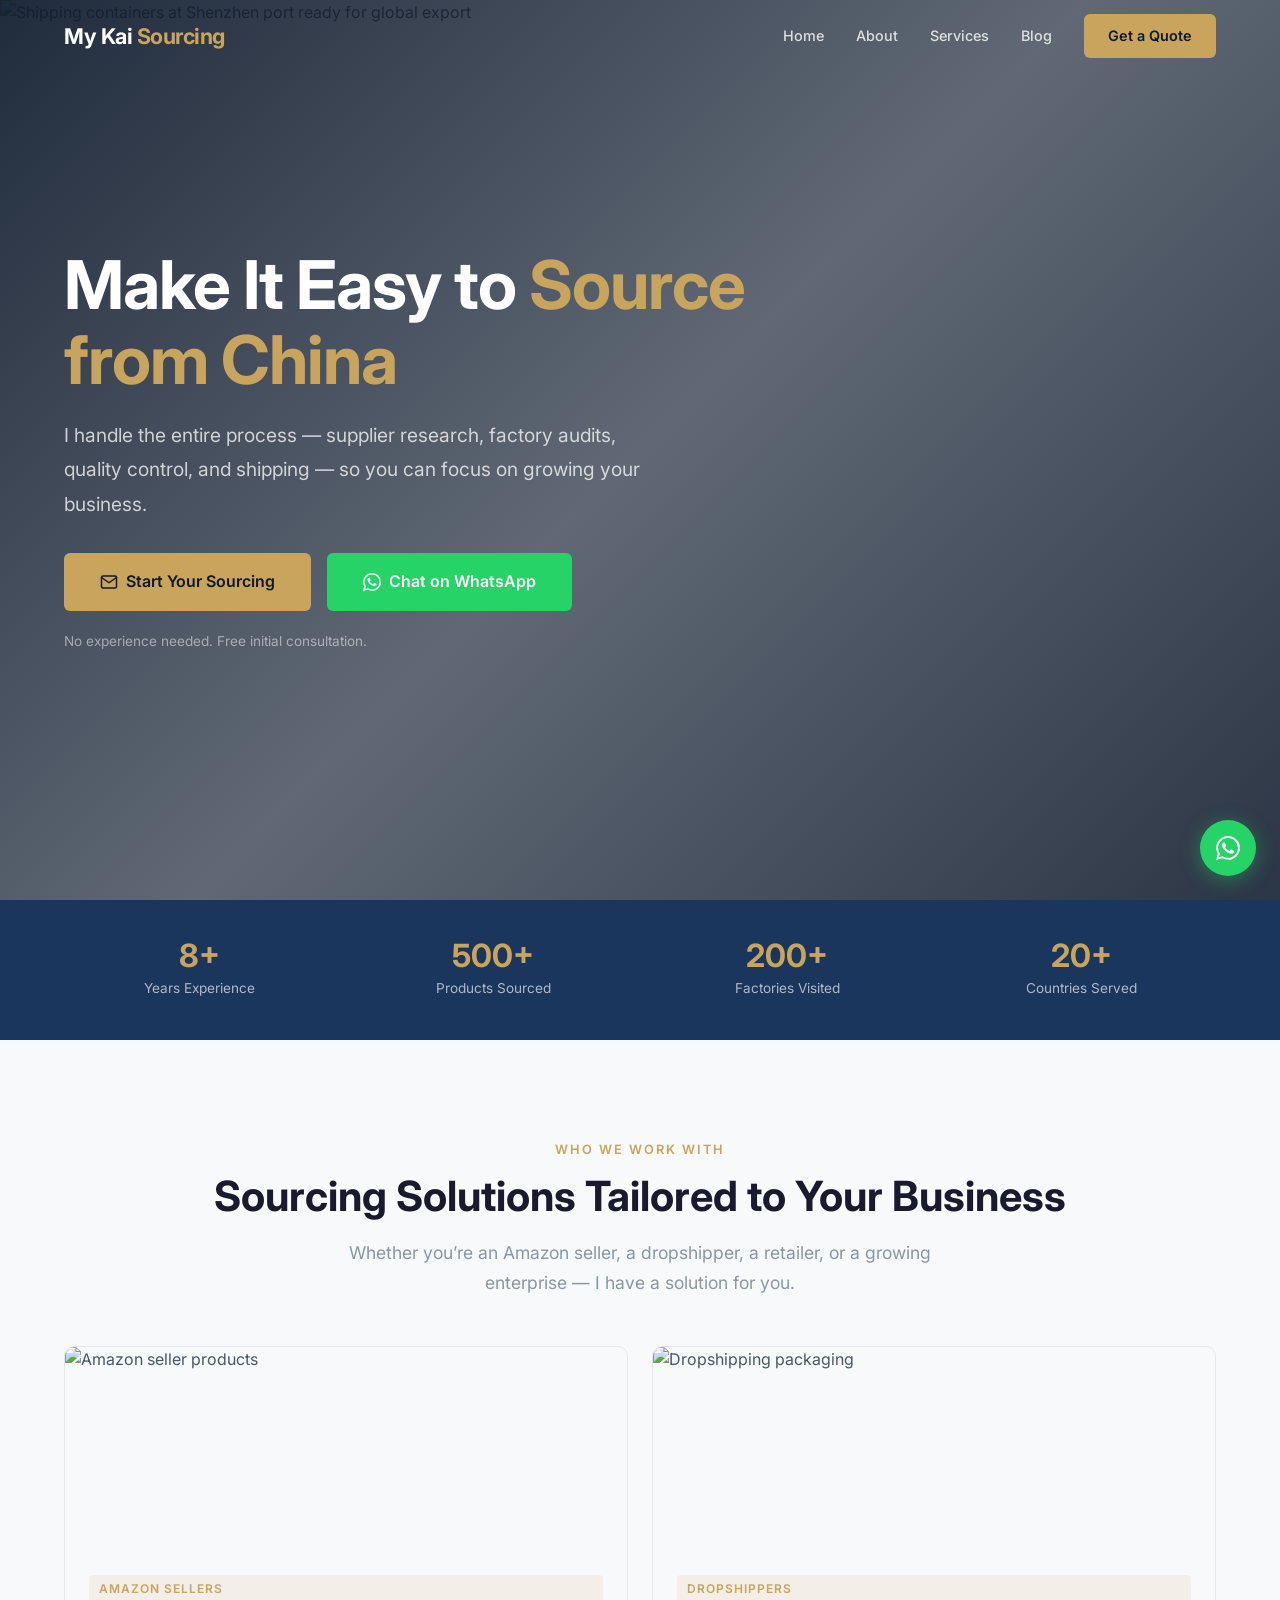
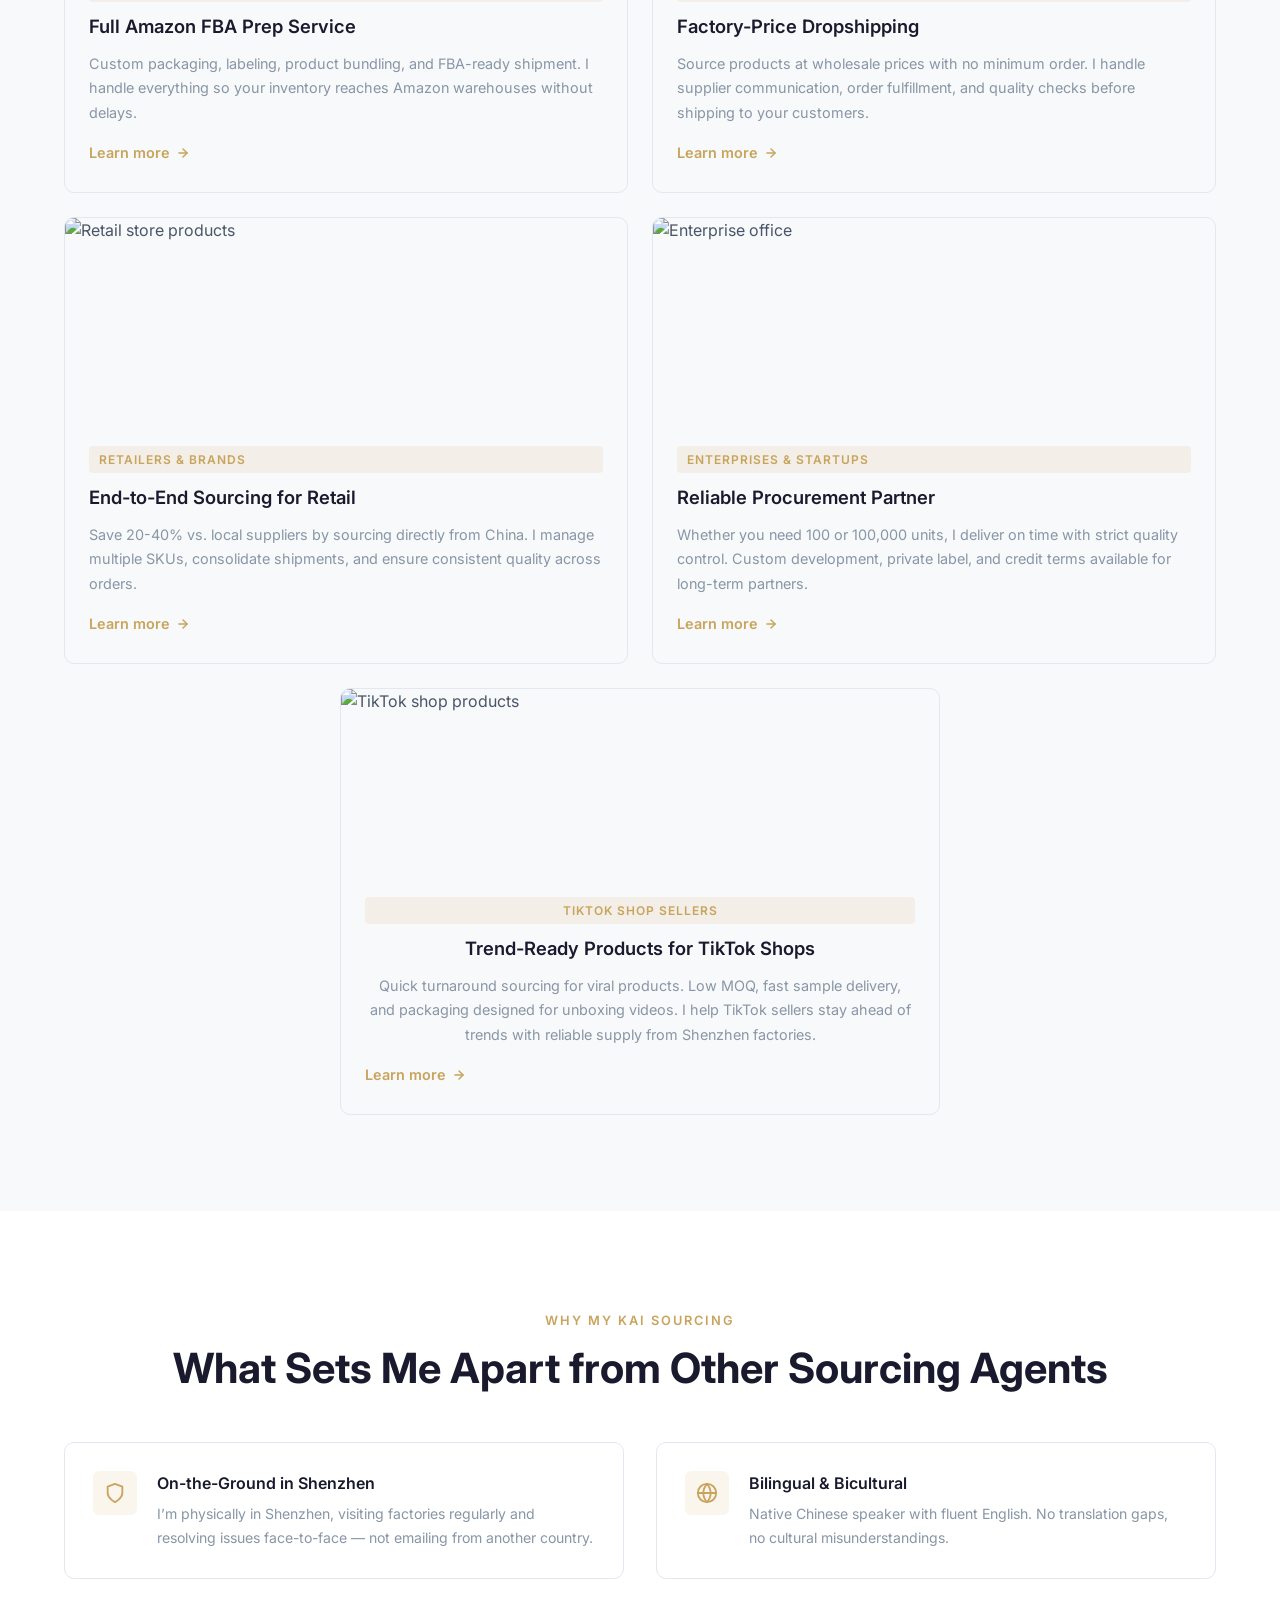
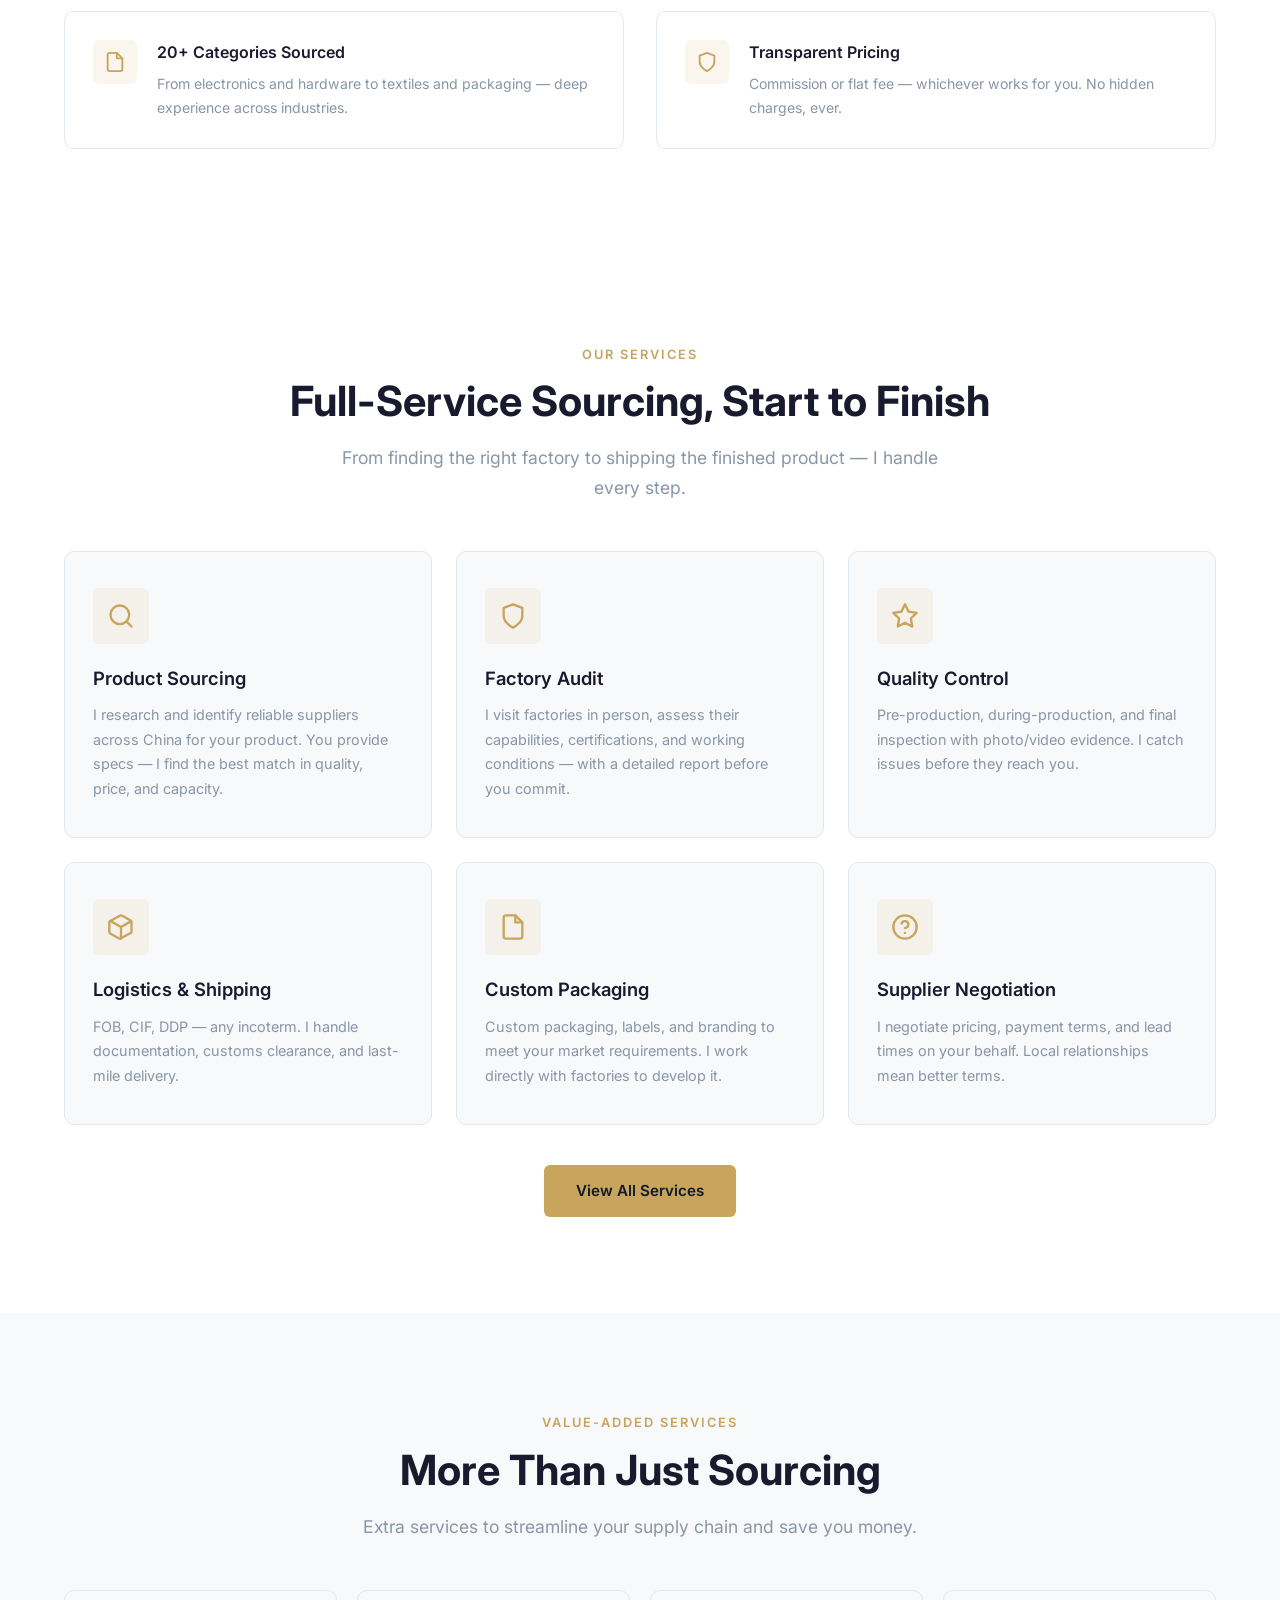
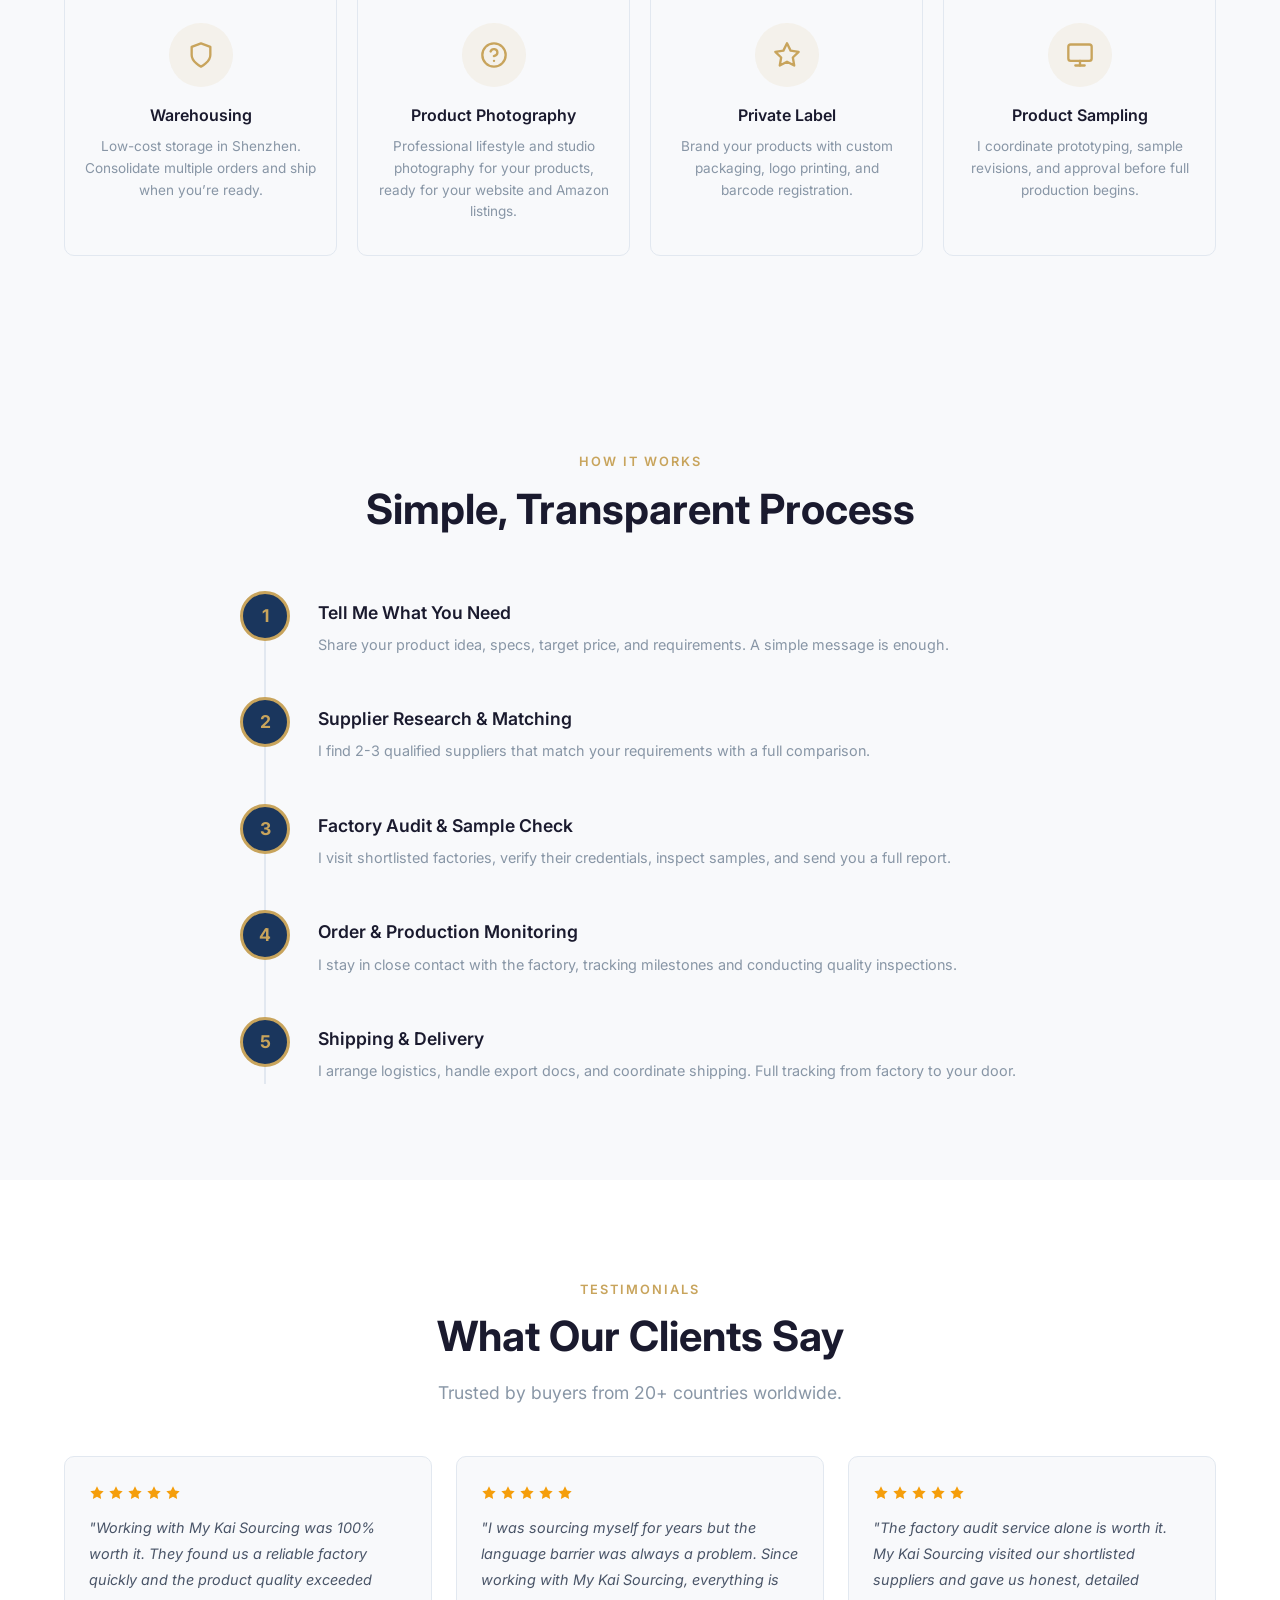
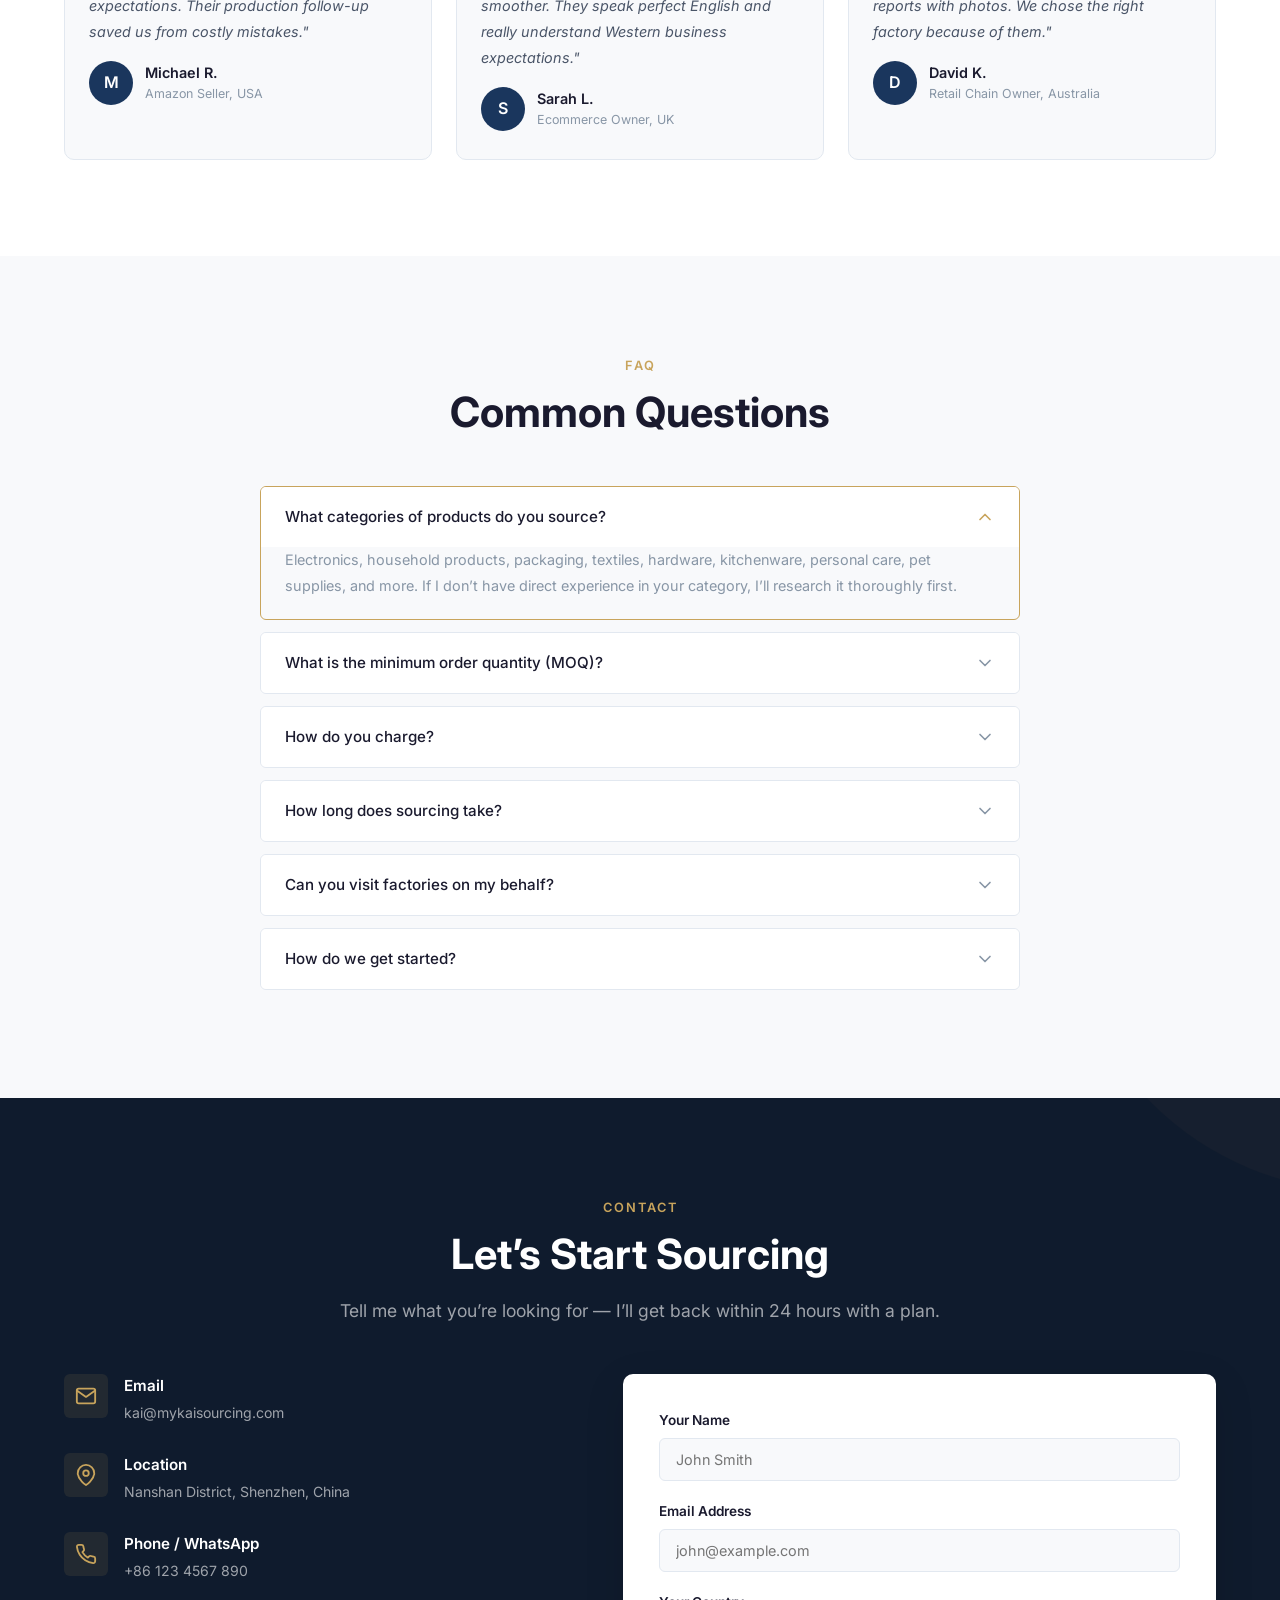
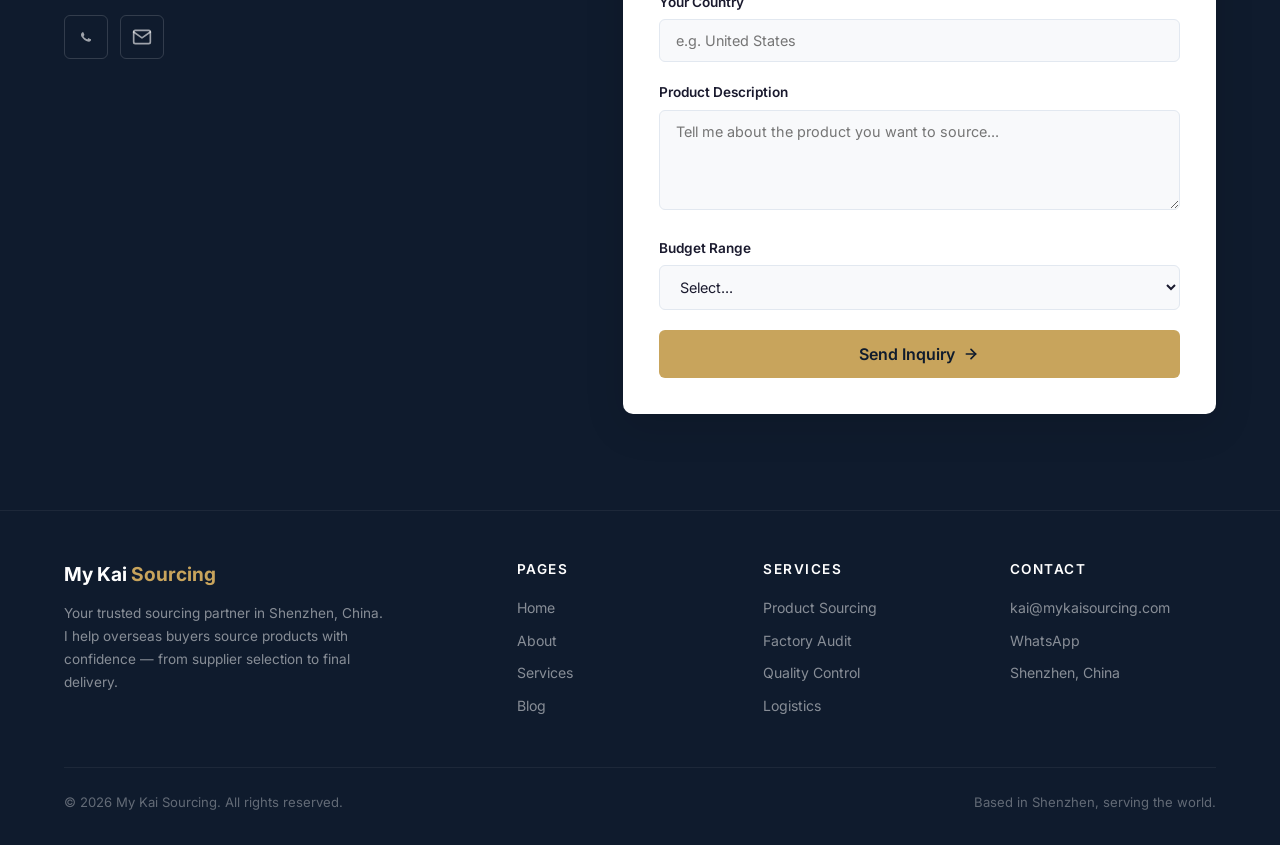
==== index.html @ 8b530f04 "Initial commit: My Kai Sourcing website" ====
<!DOCTYPE html>
<html lang="en">
<head>
  <meta charset="UTF-8">
  <meta name="viewport" content="width=device-width, initial-scale=1.0">
  <meta name="description" content="My Kai Sourcing is your on-the-ground sourcing agent in Shenzhen, China. We find reliable suppliers, audit factories, control quality, and manage logistics. Bilingual English & Chinese.">
  <meta name="keywords" content="sourcing agent China, Shenzhen sourcing, China sourcing agent, factory audit China, quality control China, product sourcing, China manufacturing agent">
  <meta name="author" content="My Kai Sourcing">
  <link rel="canonical" href="https://www.mykaisourcing.com/">
  <meta property="og:type" content="website">
  <meta property="og:title" content="My Kai Sourcing — Your Trusted Sourcing Agent in Shenzhen, China">
  <meta property="og:description" content="On-the-ground sourcing agent in Shenzhen. We find suppliers, audit factories, control quality, and ship your products.">
  <meta property="og:url" content="https://www.mykaisourcing.com/">
  <meta property="og:image" content="https://images.unsplash.com/photo-1586528116311-ad8dd3c8310d?w=1200&q=80">
  <meta property="og:locale" content="en_US">
  <meta property="og:site_name" content="My Kai Sourcing">
  <meta name="twitter:card" content="summary_large_image">
  <meta name="twitter:title" content="My Kai Sourcing — Sourcing Agent in Shenzhen, China">
  <meta name="twitter:description" content="On-the-ground sourcing in Shenzhen. Supplier research, factory audit, QC inspection, and logistics for global buyers.">
  <meta name="twitter:image" content="https://images.unsplash.com/photo-1586528116311-ad8dd3c8310d?w=1200&q=80">
  <title>My Kai Sourcing — Your Trusted Sourcing Agent in Shenzhen, China</title>
  <link rel="preconnect" href="https://fonts.googleapis.com">
  <link rel="preconnect" href="https://fonts.gstatic.com" crossorigin>
  <link href="https://fonts.googleapis.com/css2?family=Inter:wght@400;500;600;700&display=swap" rel="stylesheet">
  <link rel="stylesheet" href="css/style.css">
  <!-- JSON-LD -->
  <script type="application/ld+json">
  {
    "@context": "https://schema.org",
    "@type": "ProfessionalService",
    "name": "My Kai Sourcing",
    "description": "On-the-ground sourcing agent in Shenzhen, China. Helping overseas buyers find reliable suppliers.",
    "url": "https://www.mykaisourcing.com/",
    "telephone": "+86-123-4567-890",
    "email": "kai@mykaisourcing.com",
    "address": { "@type": "PostalAddress", "addressLocality": "Shenzhen", "addressRegion": "Guangdong", "addressCountry": "CN" },
    "areaServed": { "@type": "Country", "name": "Worldwide" },
    "knowsLanguage": ["en","zh"],
    "priceRange": "$$"
  }
  </script>
</head>
<body>

<!-- Navigation -->
<nav class="nav" role="navigation">
  <div class="container">
    <a href="index.html" class="nav-logo">My Kai<span> Sourcing</span></a>
    <div class="nav-links">
      <a href="index.html">Home</a>
      <a href="about.html">About</a>
      <a href="services.html">Services</a>
      <a href="blog/index.html">Blog</a>
      <a href="index.html#contact" class="nav-cta">Get a Quote</a>
    </div>
    <button class="nav-toggle" aria-label="Toggle navigation menu"><span></span><span></span><span></span></button>
  </div>
</nav>

<!-- ===== Hero ===== -->
<section class="hero-v2">
  <div class="hero-bg">
    <img src="https://images.unsplash.com/photo-1586528116311-ad8dd3c8310d?w=1600&q=80" alt="Shipping containers at Shenzhen port ready for global export" loading="lazy">
  </div>
  <div class="container">
    <div class="hero-content-v2">
      <h1>Make It Easy to <span class="highlight">Source from China</span></h1>
      <p class="hero-sub">I handle the entire process — supplier research, factory audits, quality control, and shipping — so you can focus on growing your business.</p>
      <div class="hero-actions-v2">
        <a href="index.html#contact" class="btn btn-primary">
          <svg width="18" height="18" viewBox="0 0 24 24" fill="none" stroke="currentColor" stroke-width="2" stroke-linecap="round" stroke-linejoin="round"><path d="M4 4h16c1.1 0 2 .9 2 2v12c0 1.1-.9 2-2 2H4c-1.1 0-2-.9-2-2V6c0-1.1.9-2 2-2z"/><polyline points="22,6 12,13 2,6"/></svg>
          Start Your Sourcing
        </a>
        <a href="https://wa.me/861234567890" target="_blank" rel="noopener" class="btn btn-whatsapp">
          <svg width="18" height="18" viewBox="0 0 24 24" fill="currentColor"><path d="M17.472 14.382c-.297-.149-1.758-.867-2.03-.967-.273-.099-.471-.148-.67.15-.197.297-.767.966-.94 1.164-.173.199-.347.223-.644.075-.297-.15-1.255-.463-2.39-1.475-.883-.788-1.48-1.761-1.653-2.059-.173-.297-.018-.458.13-.606.134-.133.298-.347.446-.52.149-.174.198-.298.298-.497.099-.198.05-.371-.025-.52-.075-.149-.669-1.612-.916-2.207-.242-.579-.487-.5-.669-.51-.173-.008-.371-.01-.57-.01-.198 0-.52.074-.792.372-.272.297-1.04 1.016-1.04 2.479 0 1.462 1.065 2.875 1.213 3.074.149.198 2.096 3.2 5.077 4.487.709.306 1.262.489 1.694.625.712.227 1.36.195 1.871.118.571-.085 1.758-.719 2.006-1.413.248-.694.248-1.289.173-1.413-.074-.124-.272-.198-.57-.347m-5.421 7.403h-.004a9.87 9.87 0 01-5.031-1.378l-.361-.214-3.741.982.998-3.648-.235-.374a9.86 9.86 0 01-1.51-5.26c.001-5.45 4.436-9.884 9.888-9.884 2.64 0 5.122 1.03 6.988 2.898a9.825 9.825 0 012.893 6.994c-.003 5.45-4.437 9.884-9.885 9.884m8.413-18.297A11.815 11.815 0 0012.05 0C5.495 0 .16 5.335.157 11.892c0 2.096.547 4.142 1.588 5.945L.057 24l6.305-1.654a11.882 11.882 0 005.683 1.448h.005c6.554 0 11.89-5.335 11.893-11.893a11.821 11.821 0 00-3.48-8.413z"/></svg>
          Chat on WhatsApp
        </a>
      </div>
      <p class="hero-bottom-note">No experience needed. Free initial consultation.</p>
    </div>
  </div>
</section>

<!-- ===== Trust Strip ===== -->
<div class="trust-strip">
  <div class="container">
    <div class="trust-grid">
      <div>
        <div class="trust-item-value" data-target="8">0</div>
        <div class="trust-item-label">Years Experience</div>
      </div>
      <div>
        <div class="trust-item-value" data-target="500">0</div>
        <div class="trust-item-label">Products Sourced</div>
      </div>
      <div>
        <div class="trust-item-value" data-target="200">0</div>
        <div class="trust-item-label">Factories Visited</div>
      </div>
      <div>
        <div class="trust-item-value" data-target="20">0</div>
        <div class="trust-item-label">Countries Served</div>
      </div>
    </div>
  </div>
</div>

<!-- ===== Who We Work With ===== -->
<section class="section">
  <div class="container">
    <div class="text-center reveal">
      <span class="section-label">Who We Work With</span>
      <h2 class="section-title">Sourcing Solutions Tailored to Your Business</h2>
      <p class="section-subtitle">Whether you’re an Amazon seller, a dropshipper, a retailer, or a growing enterprise — I have a solution for you.</p>
    </div>
    <div class="segments-grid">
      <!-- Amazon -->
      <div class="segment-card reveal reveal-delay-1">
        <div class="segment-card-img">
          <img src="https://images.unsplash.com/photo-1556742049-0cfed4f6a45d?w=600&q=80" alt="Amazon seller products" loading="lazy">
        </div>
        <div class="segment-card-body">
          <span class="segment-tag">Amazon Sellers</span>
          <h3>Full Amazon FBA Prep Service</h3>
          <p>Custom packaging, labeling, product bundling, and FBA-ready shipment. I handle everything so your inventory reaches Amazon warehouses without delays.</p>
          <a href="index.html#contact" class="btn-link">
            Learn more
            <svg width="14" height="14" viewBox="0 0 24 24" fill="none" stroke="currentColor" stroke-width="2.5" stroke-linecap="round" stroke-linejoin="round"><line x1="5" y1="12" x2="19" y2="12"/><polyline points="12 5 19 12 12 19"/></svg>
          </a>
        </div>
      </div>
      <!-- Dropshipping -->
      <div class="segment-card reveal reveal-delay-2">
        <div class="segment-card-img">
          <img src="https://images.unsplash.com/photo-1553413077-190dd305871b?w=600&q=80" alt="Dropshipping packaging" loading="lazy">
        </div>
        <div class="segment-card-body">
          <span class="segment-tag">Dropshippers</span>
          <h3>Factory-Price Dropshipping</h3>
          <p>Source products at wholesale prices with no minimum order. I handle supplier communication, order fulfillment, and quality checks before shipping to your customers.</p>
          <a href="index.html#contact" class="btn-link">
            Learn more
            <svg width="14" height="14" viewBox="0 0 24 24" fill="none" stroke="currentColor" stroke-width="2.5" stroke-linecap="round" stroke-linejoin="round"><line x1="5" y1="12" x2="19" y2="12"/><polyline points="12 5 19 12 12 19"/></svg>
          </a>
        </div>
      </div>
      <!-- Retailers -->
      <div class="segment-card reveal reveal-delay-3">
        <div class="segment-card-img">
          <img src="https://images.unsplash.com/photo-1607082349566-187342175e2f?w=600&q=80" alt="Retail store products" loading="lazy">
        </div>
        <div class="segment-card-body">
          <span class="segment-tag">Retailers & Brands</span>
          <h3>End-to-End Sourcing for Retail</h3>
          <p>Save 20-40% vs. local suppliers by sourcing directly from China. I manage multiple SKUs, consolidate shipments, and ensure consistent quality across orders.</p>
          <a href="index.html#contact" class="btn-link">
            Learn more
            <svg width="14" height="14" viewBox="0 0 24 24" fill="none" stroke="currentColor" stroke-width="2.5" stroke-linecap="round" stroke-linejoin="round"><line x1="5" y1="12" x2="19" y2="12"/><polyline points="12 5 19 12 12 19"/></svg>
          </a>
        </div>
      </div>
      <!-- Enterprises -->
      <div class="segment-card reveal reveal-delay-4">
        <div class="segment-card-img">
          <img src="https://images.unsplash.com/photo-1497366216548-37526070297c?w=600&q=80" alt="Enterprise office" loading="lazy">
        </div>
        <div class="segment-card-body">
          <span class="segment-tag">Enterprises & Startups</span>
          <h3>Reliable Procurement Partner</h3>
          <p>Whether you need 100 or 100,000 units, I deliver on time with strict quality control. Custom development, private label, and credit terms available for long-term partners.</p>
          <a href="index.html#contact" class="btn-link">
            Learn more
            <svg width="14" height="14" viewBox="0 0 24 24" fill="none" stroke="currentColor" stroke-width="2.5" stroke-linecap="round" stroke-linejoin="round"><line x1="5" y1="12" x2="19" y2="12"/><polyline points="12 5 19 12 12 19"/></svg>
          </a>
        </div>
      </div>
      <!-- TikTok -->
      <div class="segment-card reveal reveal-delay-1" style="grid-column:1/-1;max-width:600px;margin:0 auto;">
        <div class="segment-card-img" style="height:180px;">
          <img src="https://images.unsplash.com/photo-1611162617474-5b21e879e113?w=600&q=80" alt="TikTok shop products" loading="lazy">
        </div>
        <div class="segment-card-body" style="text-align:center;">
          <span class="segment-tag">TikTok Shop Sellers</span>
          <h3>Trend-Ready Products for TikTok Shops</h3>
          <p>Quick turnaround sourcing for viral products. Low MOQ, fast sample delivery, and packaging designed for unboxing videos. I help TikTok sellers stay ahead of trends with reliable supply from Shenzhen factories.</p>
          <a href="index.html#contact" class="btn-link">
            Learn more
            <svg width="14" height="14" viewBox="0 0 24 24" fill="none" stroke="currentColor" stroke-width="2.5" stroke-linecap="round" stroke-linejoin="round"><line x1="5" y1="12" x2="19" y2="12"/><polyline points="12 5 19 12 12 19"/></svg>
          </a>
        </div>
      </div>
    </div>
  </div>
</section>

<!-- ===== What Sets Us Apart ===== -->
<section class="section why-us" id="why-us">
  <div class="container">
    <div class="text-center reveal">
      <span class="section-label">Why My Kai Sourcing</span>
      <h2 class="section-title">What Sets Me Apart from Other Sourcing Agents</h2>
    </div>
    <div class="why-us-grid">
      <div class="why-us-item reveal reveal-delay-1">
        <div class="why-us-icon"><svg width="22" height="22" viewBox="0 0 24 24" fill="none" stroke="currentColor" stroke-width="2" stroke-linecap="round" stroke-linejoin="round"><path d="M12 22s8-4 8-10V5l-8-3-8 3v7c0 6 8 10 8 10z"/></svg></div>
        <div><h4>On-the-Ground in Shenzhen</h4><p>I’m physically in Shenzhen, visiting factories regularly and resolving issues face-to-face — not emailing from another country.</p></div>
      </div>
      <div class="why-us-item reveal reveal-delay-2">
        <div class="why-us-icon"><svg width="22" height="22" viewBox="0 0 24 24" fill="none" stroke="currentColor" stroke-width="2" stroke-linecap="round" stroke-linejoin="round"><circle cx="12" cy="12" r="10"/><path d="M2 12h20"/><path d="M12 2a15.3 15.3 0 014 10 15.3 15.3 0 01-4 10 15.3 15.3 0 01-4-10 15.3 15.3 0 014-10z"/></svg></div>
        <div><h4>Bilingual & Bicultural</h4><p>Native Chinese speaker with fluent English. No translation gaps, no cultural misunderstandings.</p></div>
      </div>
      <div class="why-us-item reveal reveal-delay-3">
        <div class="why-us-icon"><svg width="22" height="22" viewBox="0 0 24 24" fill="none" stroke="currentColor" stroke-width="2" stroke-linecap="round" stroke-linejoin="round"><path d="M14 2H6a2 2 0 00-2 2v16a2 2 0 002 2h12a2 2 0 002-2V8z"/><polyline points="14 2 14 8 20 8"/></svg></div>
        <div><h4>20+ Categories Sourced</h4><p>From electronics and hardware to textiles and packaging — deep experience across industries.</p></div>
      </div>
      <div class="why-us-item reveal reveal-delay-4">
        <div class="why-us-icon"><svg width="22" height="22" viewBox="0 0 24 24" fill="none" stroke="currentColor" stroke-width="2" stroke-linecap="round" stroke-linejoin="round"><path d="M12 22s8-4 8-10V5l-8-3-8 3v7c0 6 8 10 8 10z"/></svg></div>
        <div><h4>Transparent Pricing</h4><p>Commission or flat fee — whichever works for you. No hidden charges, ever.</p></div>
      </div>
    </div>
  </div>
</section>

<!-- ===== Our Services ===== -->
<section class="section services" id="services">
  <div class="container">
    <div class="text-center reveal">
      <span class="section-label">Our Services</span>
      <h2 class="section-title">Full-Service Sourcing, Start to Finish</h2>
      <p class="section-subtitle">From finding the right factory to shipping the finished product — I handle every step.</p>
    </div>
    <div class="services-grid">
      <div class="service-card reveal reveal-delay-1">
        <div class="service-icon"><svg width="28" height="28" viewBox="0 0 24 24" fill="none" stroke="currentColor" stroke-width="2" stroke-linecap="round" stroke-linejoin="round"><circle cx="11" cy="11" r="8"/><path d="M21 21l-4.35-4.35"/></svg></div>
        <h3>Product Sourcing</h3>
        <p>I research and identify reliable suppliers across China for your product. You provide specs — I find the best match in quality, price, and capacity.</p>
      </div>
      <div class="service-card reveal reveal-delay-2">
        <div class="service-icon"><svg width="28" height="28" viewBox="0 0 24 24" fill="none" stroke="currentColor" stroke-width="2" stroke-linecap="round" stroke-linejoin="round"><path d="M12 22s8-4 8-10V5l-8-3-8 3v7c0 6 8 10 8 10z"/></svg></div>
        <h3>Factory Audit</h3>
        <p>I visit factories in person, assess their capabilities, certifications, and working conditions — with a detailed report before you commit.</p>
      </div>
      <div class="service-card reveal reveal-delay-3">
        <div class="service-icon"><svg width="28" height="28" viewBox="0 0 24 24" fill="none" stroke="currentColor" stroke-width="2" stroke-linecap="round" stroke-linejoin="round"><polygon points="12 2 15.09 8.26 22 9.27 17 14.14 18.18 21.02 12 17.77 5.82 21.02 7 14.14 2 9.27 8.91 8.26 12 2"/></svg></div>
        <h3>Quality Control</h3>
        <p>Pre-production, during-production, and final inspection with photo/video evidence. I catch issues before they reach you.</p>
      </div>
      <div class="service-card reveal reveal-delay-1">
        <div class="service-icon"><svg width="28" height="28" viewBox="0 0 24 24" fill="none" stroke="currentColor" stroke-width="2" stroke-linecap="round" stroke-linejoin="round"><path d="M21 16V8a2 2 0 00-1-1.73l-7-4a2 2 0 00-2 0l-7 4A2 2 0 002 8v8a2 2 0 001 1.73l7 4a2 2 0 002 0l7-4A2 2 0 0021 16z"/><polyline points="3.27 6.96 12 12.01 20.73 6.96"/><line x1="12" y1="22.08" x2="12" y2="12"/></svg></div>
        <h3>Logistics & Shipping</h3>
        <p>FOB, CIF, DDP — any incoterm. I handle documentation, customs clearance, and last-mile delivery.</p>
      </div>
      <div class="service-card reveal reveal-delay-2">
        <div class="service-icon"><svg width="28" height="28" viewBox="0 0 24 24" fill="none" stroke="currentColor" stroke-width="2" stroke-linecap="round" stroke-linejoin="round"><path d="M14 2H6a2 2 0 00-2 2v16a2 2 0 002 2h12a2 2 0 002-2V8z"/><polyline points="14 2 14 8 20 8"/></svg></div>
        <h3>Custom Packaging</h3>
        <p>Custom packaging, labels, and branding to meet your market requirements. I work directly with factories to develop it.</p>
      </div>
      <div class="service-card reveal reveal-delay-3">
        <div class="service-icon"><svg width="28" height="28" viewBox="0 0 24 24" fill="none" stroke="currentColor" stroke-width="2" stroke-linecap="round" stroke-linejoin="round"><circle cx="12" cy="12" r="10"/><path d="M9.09 9a3 3 0 015.83 1c0 2-3 3-3 3"/><line x1="12" y1="17" x2="12.01" y2="17"/></svg></div>
        <h3>Supplier Negotiation</h3>
        <p>I negotiate pricing, payment terms, and lead times on your behalf. Local relationships mean better terms.</p>
      </div>
    </div>
    <div class="text-center reveal" style="margin-top:40px;">
      <a href="services.html" class="btn btn-primary">View All Services</a>
    </div>
  </div>
</section>

<!-- ===== Value-Added Services ===== -->
<section class="section" id="value-add">
  <div class="container">
    <div class="text-center reveal">
      <span class="section-label">Value-Added Services</span>
      <h2 class="section-title">More Than Just Sourcing</h2>
      <p class="section-subtitle">Extra services to streamline your supply chain and save you money.</p>
    </div>
    <div class="valued-grid">
      <div class="valued-card reveal reveal-delay-1">
        <div class="valued-icon"><svg width="28" height="28" viewBox="0 0 24 24" fill="none" stroke="currentColor" stroke-width="2" stroke-linecap="round" stroke-linejoin="round"><path d="M12 22s8-4 8-10V5l-8-3-8 3v7c0 6 8 10 8 10z"/></svg></div>
        <h4>Warehousing</h4>
        <p>Low-cost storage in Shenzhen. Consolidate multiple orders and ship when you’re ready.</p>
      </div>
      <div class="valued-card reveal reveal-delay-2">
        <div class="valued-icon"><svg width="28" height="28" viewBox="0 0 24 24" fill="none" stroke="currentColor" stroke-width="2" stroke-linecap="round" stroke-linejoin="round"><circle cx="12" cy="12" r="10"/><path d="M9.09 9a3 3 0 015.83 1c0 2-3 3-3 3"/><line x1="12" y1="17" x2="12.01" y2="17"/></svg></div>
        <h4>Product Photography</h4>
        <p>Professional lifestyle and studio photography for your products, ready for your website and Amazon listings.</p>
      </div>
      <div class="valued-card reveal reveal-delay-3">
        <div class="valued-icon"><svg width="28" height="28" viewBox="0 0 24 24" fill="none" stroke="currentColor" stroke-width="2" stroke-linecap="round" stroke-linejoin="round"><polygon points="12 2 15.09 8.26 22 9.27 17 14.14 18.18 21.02 12 17.77 5.82 21.02 7 14.14 2 9.27 8.91 8.26 12 2"/></svg></div>
        <h4>Private Label</h4>
        <p>Brand your products with custom packaging, logo printing, and barcode registration.</p>
      </div>
      <div class="valued-card reveal reveal-delay-4">
        <div class="valued-icon"><svg width="28" height="28" viewBox="0 0 24 24" fill="none" stroke="currentColor" stroke-width="2" stroke-linecap="round" stroke-linejoin="round"><rect x="2" y="3" width="20" height="14" rx="2" ry="2"/><line x1="8" y1="21" x2="16" y2="21"/><line x1="12" y1="17" x2="12" y2="21"/></svg></div>
        <h4>Product Sampling</h4>
        <p>I coordinate prototyping, sample revisions, and approval before full production begins.</p>
      </div>
    </div>
  </div>
</section>

<!-- ===== Process ===== -->
<section class="section" id="process">
  <div class="container">
    <div class="text-center reveal">
      <span class="section-label">How It Works</span>
      <h2 class="section-title">Simple, Transparent Process</h2>
    </div>
    <div class="process-timeline">
      <div class="process-step reveal">
        <div class="process-step-number">1</div>
        <div class="process-step-content"><h3>Tell Me What You Need</h3><p>Share your product idea, specs, target price, and requirements. A simple message is enough.</p></div>
      </div>
      <div class="process-step reveal">
        <div class="process-step-number">2</div>
        <div class="process-step-content"><h3>Supplier Research & Matching</h3><p>I find 2-3 qualified suppliers that match your requirements with a full comparison.</p></div>
      </div>
      <div class="process-step reveal">
        <div class="process-step-number">3</div>
        <div class="process-step-content"><h3>Factory Audit & Sample Check</h3><p>I visit shortlisted factories, verify their credentials, inspect samples, and send you a full report.</p></div>
      </div>
      <div class="process-step reveal">
        <div class="process-step-number">4</div>
        <div class="process-step-content"><h3>Order & Production Monitoring</h3><p>I stay in close contact with the factory, tracking milestones and conducting quality inspections.</p></div>
      </div>
      <div class="process-step reveal">
        <div class="process-step-number">5</div>
        <div class="process-step-content"><h3>Shipping & Delivery</h3><p>I arrange logistics, handle export docs, and coordinate shipping. Full tracking from factory to your door.</p></div>
      </div>
    </div>
  </div>
</section>

<!-- ===== Testimonials ===== -->
<section class="section testimonials" id="testimonials">
  <div class="container">
    <div class="text-center reveal">
      <span class="section-label">Testimonials</span>
      <h2 class="section-title">What Our Clients Say</h2>
      <p class="section-subtitle">Trusted by buyers from 20+ countries worldwide.</p>
    </div>
    <div class="testimonials-grid">
      <div class="testimonial-card reveal reveal-delay-1">
        <div class="testimonial-stars"><svg width="16" height="16" viewBox="0 0 24 24" fill="currentColor"><polygon points="12 2 15.09 8.26 22 9.27 17 14.14 18.18 21.02 12 17.77 5.82 21.02 7 14.14 2 9.27 8.91 8.26 12 2"/></svg><svg width="16" height="16" viewBox="0 0 24 24" fill="currentColor"><polygon points="12 2 15.09 8.26 22 9.27 17 14.14 18.18 21.02 12 17.77 5.82 21.02 7 14.14 2 9.27 8.91 8.26 12 2"/></svg><svg width="16" height="16" viewBox="0 0 24 24" fill="currentColor"><polygon points="12 2 15.09 8.26 22 9.27 17 14.14 18.18 21.02 12 17.77 5.82 21.02 7 14.14 2 9.27 8.91 8.26 12 2"/></svg><svg width="16" height="16" viewBox="0 0 24 24" fill="currentColor"><polygon points="12 2 15.09 8.26 22 9.27 17 14.14 18.18 21.02 12 17.77 5.82 21.02 7 14.14 2 9.27 8.91 8.26 12 2"/></svg><svg width="16" height="16" viewBox="0 0 24 24" fill="currentColor"><polygon points="12 2 15.09 8.26 22 9.27 17 14.14 18.18 21.02 12 17.77 5.82 21.02 7 14.14 2 9.27 8.91 8.26 12 2"/></svg></div>
        <p class="testimonial-text">"Working with My Kai Sourcing was 100% worth it. They found us a reliable factory quickly and the product quality exceeded expectations. Their production follow-up saved us from costly mistakes."</p>
        <div class="testimonial-author">
          <div class="testimonial-avatar">M</div>
          <div><div class="testimonial-name">Michael R.</div><div class="testimonial-role">Amazon Seller, USA</div></div>
        </div>
      </div>
      <div class="testimonial-card reveal reveal-delay-2">
        <div class="testimonial-stars"><svg width="16" height="16" viewBox="0 0 24 24" fill="currentColor"><polygon points="12 2 15.09 8.26 22 9.27 17 14.14 18.18 21.02 12 17.77 5.82 21.02 7 14.14 2 9.27 8.91 8.26 12 2"/></svg><svg width="16" height="16" viewBox="0 0 24 24" fill="currentColor"><polygon points="12 2 15.09 8.26 22 9.27 17 14.14 18.18 21.02 12 17.77 5.82 21.02 7 14.14 2 9.27 8.91 8.26 12 2"/></svg><svg width="16" height="16" viewBox="0 0 24 24" fill="currentColor"><polygon points="12 2 15.09 8.26 22 9.27 17 14.14 18.18 21.02 12 17.77 5.82 21.02 7 14.14 2 9.27 8.91 8.26 12 2"/></svg><svg width="16" height="16" viewBox="0 0 24 24" fill="currentColor"><polygon points="12 2 15.09 8.26 22 9.27 17 14.14 18.18 21.02 12 17.77 5.82 21.02 7 14.14 2 9.27 8.91 8.26 12 2"/></svg><svg width="16" height="16" viewBox="0 0 24 24" fill="currentColor"><polygon points="12 2 15.09 8.26 22 9.27 17 14.14 18.18 21.02 12 17.77 5.82 21.02 7 14.14 2 9.27 8.91 8.26 12 2"/></svg></div>
        <p class="testimonial-text">"I was sourcing myself for years but the language barrier was always a problem. Since working with My Kai Sourcing, everything is smoother. They speak perfect English and really understand Western business expectations."</p>
        <div class="testimonial-author">
          <div class="testimonial-avatar">S</div>
          <div><div class="testimonial-name">Sarah L.</div><div class="testimonial-role">Ecommerce Owner, UK</div></div>
        </div>
      </div>
      <div class="testimonial-card reveal reveal-delay-3">
        <div class="testimonial-stars"><svg width="16" height="16" viewBox="0 0 24 24" fill="currentColor"><polygon points="12 2 15.09 8.26 22 9.27 17 14.14 18.18 21.02 12 17.77 5.82 21.02 7 14.14 2 9.27 8.91 8.26 12 2"/></svg><svg width="16" height="16" viewBox="0 0 24 24" fill="currentColor"><polygon points="12 2 15.09 8.26 22 9.27 17 14.14 18.18 21.02 12 17.77 5.82 21.02 7 14.14 2 9.27 8.91 8.26 12 2"/></svg><svg width="16" height="16" viewBox="0 0 24 24" fill="currentColor"><polygon points="12 2 15.09 8.26 22 9.27 17 14.14 18.18 21.02 12 17.77 5.82 21.02 7 14.14 2 9.27 8.91 8.26 12 2"/></svg><svg width="16" height="16" viewBox="0 0 24 24" fill="currentColor"><polygon points="12 2 15.09 8.26 22 9.27 17 14.14 18.18 21.02 12 17.77 5.82 21.02 7 14.14 2 9.27 8.91 8.26 12 2"/></svg><svg width="16" height="16" viewBox="0 0 24 24" fill="currentColor"><polygon points="12 2 15.09 8.26 22 9.27 17 14.14 18.18 21.02 12 17.77 5.82 21.02 7 14.14 2 9.27 8.91 8.26 12 2"/></svg></div>
        <p class="testimonial-text">"The factory audit service alone is worth it. My Kai Sourcing visited our shortlisted suppliers and gave us honest, detailed reports with photos. We chose the right factory because of them."</p>
        <div class="testimonial-author">
          <div class="testimonial-avatar">D</div>
          <div><div class="testimonial-name">David K.</div><div class="testimonial-role">Retail Chain Owner, Australia</div></div>
        </div>
      </div>
    </div>
  </div>
</section>

<!-- ===== FAQ ===== -->
<section class="section" id="faq">
  <div class="container">
    <div class="text-center reveal">
      <span class="section-label">FAQ</span>
      <h2 class="section-title">Common Questions</h2>
    </div>
    <div class="faq-list">
      <div class="faq-item active">
        <button class="faq-question">What categories of products do you source?<svg class="faq-icon" viewBox="0 0 24 24" fill="none" stroke="currentColor" stroke-width="2" stroke-linecap="round" stroke-linejoin="round"><polyline points="6 9 12 15 18 9"/></svg></button>
        <div class="faq-answer"><div class="faq-answer-inner">Electronics, household products, packaging, textiles, hardware, kitchenware, personal care, pet supplies, and more. If I don’t have direct experience in your category, I’ll research it thoroughly first.</div></div>
      </div>
      <div class="faq-item">
        <button class="faq-question">What is the minimum order quantity (MOQ)?<svg class="faq-icon" viewBox="0 0 24 24" fill="none" stroke="currentColor" stroke-width="2" stroke-linecap="round" stroke-linejoin="round"><polyline points="6 9 12 15 18 9"/></svg></button>
        <div class="faq-answer"><div class="faq-answer-inner">No minimum order quantity. I’ll find suppliers that match your volume — whether 100 or 100,000 units.</div></div>
      </div>
      <div class="faq-item">
        <button class="faq-question">How do you charge?<svg class="faq-icon" viewBox="0 0 24 24" fill="none" stroke="currentColor" stroke-width="2" stroke-linecap="round" stroke-linejoin="round"><polyline points="6 9 12 15 18 9"/></svg></button>
        <div class="faq-answer"><div class="faq-answer-inner">Commission (5-10%) or flat project fee. Initial consultation is completely free.</div></div>
      </div>
      <div class="faq-item">
        <button class="faq-question">How long does sourcing take?<svg class="faq-icon" viewBox="0 0 24 24" fill="none" stroke="currentColor" stroke-width="2" stroke-linecap="round" stroke-linejoin="round"><polyline points="6 9 12 15 18 9"/></svg></button>
        <div class="faq-answer"><div class="faq-answer-inner">Supplier research takes 1-3 weeks. Production takes 2-8 weeks depending on complexity. I’ll give you a realistic timeline upfront.</div></div>
      </div>
      <div class="faq-item">
        <button class="faq-question">Can you visit factories on my behalf?<svg class="faq-icon" viewBox="0 0 24 24" fill="none" stroke="currentColor" stroke-width="2" stroke-linecap="round" stroke-linejoin="round"><polyline points="6 9 12 15 18 9"/></svg></button>
        <div class="faq-answer"><div class="faq-answer-inner">Absolutely. I travel to factories across Guangdong and beyond, providing detailed reports with photos and videos.</div></div>
      </div>
      <div class="faq-item">
        <button class="faq-question">How do we get started?<svg class="faq-icon" viewBox="0 0 24 24" fill="none" stroke="currentColor" stroke-width="2" stroke-linecap="round" stroke-linejoin="round"><polyline points="6 9 12 15 18 9"/></svg></button>
        <div class="faq-answer"><div class="faq-answer-inner">Send me a message through the form below, email me, or reach out on WhatsApp. I’ll get back to you within 24 hours.</div></div>
      </div>
    </div>
  </div>
</section>

<!-- ===== Contact ===== -->
<section class="section contact" id="contact">
  <div class="container">
    <div class="text-center reveal">
      <span class="section-label" style="color:var(--color-accent);">Contact</span>
      <h2 class="section-title">Let’s Start Sourcing</h2>
      <p class="section-subtitle">Tell me what you’re looking for — I’ll get back within 24 hours with a plan.</p>
    </div>
    <div class="contact-grid">
      <div class="contact-info">
        <div class="contact-info-item">
          <div class="contact-info-icon"><svg width="22" height="22" viewBox="0 0 24 24" fill="none" stroke="currentColor" stroke-width="2" stroke-linecap="round" stroke-linejoin="round"><path d="M4 4h16c1.1 0 2 .9 2 2v12c0 1.1-.9 2-2 2H4c-1.1 0-2-.9-2-2V6c0-1.1.9-2 2-2z"/><polyline points="22,6 12,13 2,6"/></svg></div>
          <div><h4>Email</h4><p>kai@mykaisourcing.com</p></div>
        </div>
        <div class="contact-info-item">
          <div class="contact-info-icon"><svg width="22" height="22" viewBox="0 0 24 24" fill="none" stroke="currentColor" stroke-width="2" stroke-linecap="round" stroke-linejoin="round"><path d="M21 10c0 7-9 13-9 13s-9-6-9-13a9 9 0 0118 0z"/><circle cx="12" cy="10" r="3"/></svg></div>
          <div><h4>Location</h4><p>Nanshan District, Shenzhen, China</p></div>
        </div>
        <div class="contact-info-item">
          <div class="contact-info-icon"><svg width="22" height="22" viewBox="0 0 24 24" fill="none" stroke="currentColor" stroke-width="2" stroke-linecap="round" stroke-linejoin="round"><path d="M22 16.92v3a2 2 0 01-2.18 2 19.79 19.79 0 01-8.63-3.07 19.5 19.5 0 01-6-6 19.79 19.79 0 01-3.07-8.67A2 2 0 014.11 2h3a2 2 0 012 1.72 12.84 12.84 0 00.7 2.81 2 2 0 01-.45 2.11L8.09 9.91a16 16 0 006 6l1.27-1.27a2 2 0 012.11-.45 12.84 12.84 0 002.81.7A2 2 0 0122 16.92z"/></svg></div>
          <div><h4>Phone / WhatsApp</h4><p>+86 123 4567 890</p></div>
        </div>
        <div class="contact-social">
          <a href="https://wa.me/861234567890" target="_blank" aria-label="WhatsApp"><svg width="20" height="20" viewBox="0 0 24 24" fill="currentColor"><path d="M17.472 14.382c-.297-.149-1.758-.867-2.03-.967-.273-.099-.471-.148-.67.15-.197.297-.767.966-.94 1.164-.173.199-.347.223-.644.075-.297-.15-1.255-.463-2.39-1.475-.883-.788-1.48-1.761-1.653-2.059-.173-.297-.018-.458.13-.606.134-.133.298-.347.446-.52.149-.174.198-.298.298-.497.099-.198.05-.371-.025-.52-.075-.149-.669-1.612-.916-2.207-.242-.579-.487-.5-.669-.51-.173-.008-.371-.01-.57-.01-.198 0-.52.074-.792.372-.272.297-1.04 1.016-1.04 2.479 0 1.462 1.065 2.875 1.213 3.074.149.198 2.096 3.2 5.077 4.487.709.306 1.262.489 1.694.625.712.227 1.36.195 1.871.118.571-.085 1.758-.719 2.006-1.413.248-.694.248-1.289.173-1.413-.074-.124-.272-.198-.57-.347"/></svg></a>
          <a href="mailto:kai@mykaisourcing.com" aria-label="Email"><svg width="20" height="20" viewBox="0 0 24 24" fill="none" stroke="currentColor" stroke-width="2" stroke-linecap="round" stroke-linejoin="round"><path d="M4 4h16c1.1 0 2 .9 2 2v12c0 1.1-.9 2-2 2H4c-1.1 0-2-.9-2-2V6c0-1.1.9-2 2-2z"/><polyline points="22,6 12,13 2,6"/></svg></a>
        </div>
      </div>
      <div>
        <form class="contact-form" id="contactForm">
          <div class="form-group"><label for="name">Your Name</label><input type="text" id="name" name="name" placeholder="John Smith" required></div>
          <div class="form-group"><label for="email">Email Address</label><input type="email" id="email" name="email" placeholder="john@example.com" required></div>
          <div class="form-group"><label for="country">Your Country</label><input type="text" id="country" name="country" placeholder="e.g. United States" required></div>
          <div class="form-group"><label for="product">Product Description</label><textarea id="product" name="product" placeholder="Tell me about the product you want to source..." required></textarea></div>
          <div class="form-group"><label for="budget">Budget Range</label><select id="budget" name="budget"><option value="">Select...</option><option value="under-1k">Under $1,000</option><option value="1k-10k">$1,000 - $10,000</option><option value="10k-50k">$10,000 - $50,000</option><option value="50k-100k">$50,000 - $100,000</option><option value="over-100k">Over $100,000</option></select></div>
          <button type="submit" class="btn-submit">Send Inquiry <svg width="16" height="16" viewBox="0 0 24 24" fill="none" stroke="currentColor" stroke-width="2.5" stroke-linecap="round" stroke-linejoin="round"><line x1="5" y1="12" x2="19" y2="12"/><polyline points="12 5 19 12 12 19"/></svg></button>
        </form>
        <div class="form-success" id="formSuccess"><svg viewBox="0 0 24 24" fill="none" stroke="currentColor" stroke-width="2" stroke-linecap="round" stroke-linejoin="round"><path d="M22 11.08V12a10 10 0 11-5.93-9.14"/><polyline points="22 4 12 14.01 9 11.01"/></svg><h4>Thank You!</h4><p>Your inquiry has been received. I’ll get back to you within 24 hours.</p></div>
      </div>
    </div>
  </div>
</section>

<!-- ===== Footer ===== -->
<footer class="footer">
  <div class="container">
    <div class="footer-grid">
      <div class="footer-brand">
        <h3>My Kai<span> Sourcing</span></h3>
        <p>Your trusted sourcing partner in Shenzhen, China. I help overseas buyers source products with confidence — from supplier selection to final delivery.</p>
      </div>
      <div class="footer-col">
        <h4>Pages</h4>
        <a href="index.html">Home</a>
        <a href="about.html">About</a>
        <a href="services.html">Services</a>
        <a href="blog/index.html">Blog</a>
      </div>
      <div class="footer-col">
        <h4>Services</h4>
        <a href="services.html">Product Sourcing</a>
        <a href="services.html">Factory Audit</a>
        <a href="services.html">Quality Control</a>
        <a href="services.html">Logistics</a>
      </div>
      <div class="footer-col">
        <h4>Contact</h4>
        <a href="mailto:kai@mykaisourcing.com">kai@mykaisourcing.com</a>
        <a href="https://wa.me/861234567890">WhatsApp</a>
        <a href="#">Shenzhen, China</a>
      </div>
    </div>
    <div class="footer-bottom">
      <span>&copy; 2026 My Kai Sourcing. All rights reserved.</span>
      <span>Based in Shenzhen, serving the world.</span>
    </div>
  </div>
</footer>

<!-- WhatsApp Float -->
<a href="https://wa.me/861234567890" target="_blank" rel="noopener" class="whatsapp-float" aria-label="Chat on WhatsApp"><svg width="24" height="24" viewBox="0 0 24 24" fill="currentColor"><path d="M17.472 14.382c-.297-.149-1.758-.867-2.03-.967-.273-.099-.471-.148-.67.15-.197.297-.767.966-.94 1.164-.173.199-.347.223-.644.075-.297-.15-1.255-.463-2.39-1.475-.883-.788-1.48-1.761-1.653-2.059-.173-.297-.018-.458.13-.606.134-.133.298-.347.446-.52.149-.174.198-.298.298-.497.099-.198.05-.371-.025-.52-.075-.149-.669-1.612-.916-2.207-.242-.579-.487-.5-.669-.51-.173-.008-.371-.01-.57-.01-.198 0-.52.074-.792.372-.272.297-1.04 1.016-1.04 2.479 0 1.462 1.065 2.875 1.213 3.074.149.198 2.096 3.2 5.077 4.487.709.306 1.262.489 1.694.625.712.227 1.36.195 1.871.118.571-.085 1.758-.719 2.006-1.413.248-.694.248-1.289.173-1.413-.074-.124-.272-.198-.57-.347m-5.421 7.403h-.004a9.87 9.87 0 01-5.031-1.378l-.361-.214-3.741.982.998-3.648-.235-.374a9.86 9.86 0 01-1.51-5.26c.001-5.45 4.436-9.884 9.888-9.884 2.64 0 5.122 1.03 6.988 2.898a9.825 9.825 0 012.893 6.994c-.003 5.45-4.437 9.884-9.885 9.884m8.413-18.297A11.815 11.815 0 0012.05 0C5.495 0 .16 5.335.157 11.892c0 2.096.547 4.142 1.588 5.945L.057 24l6.305-1.654a11.882 11.882 0 005.683 1.448h.005c6.554 0 11.89-5.335 11.893-11.893a11.821 11.821 0 00-3.48-8.413z"/></svg></a>

<div class="toast" id="toast"><svg width="18" height="18" viewBox="0 0 24 24" fill="none" stroke="currentColor" stroke-width="2.5" stroke-linecap="round" stroke-linejoin="round"><path d="M22 11.08V12a10 10 0 11-5.93-9.14"/><polyline points="22 4 12 14.01 9 11.01"/></svg><span>Message sent! I\'ll get back within 24 hours.</span></div>

<script src="js/main.js"></script>
</body>
</html>
---- css/style.css ----
/* ============================
   CSS Custom Properties
   ============================ */
:root {
  --color-primary: #0F1B2D;
  --color-primary-light: #1A365D;
  --color-primary-medium: #2A4A7F;
  --color-accent: #C8A45C;
  --color-accent-light: #E8D5A3;
  --color-accent-hover: #B8943A;
  --color-bg: #F8F9FB;
  --color-bg-alt: #EDEFF3;
  --color-white: #FFFFFF;
  --color-text: #1A1A2E;
  --color-text-body: #4A5568;
  --color-text-light: #8896A6;
  --color-border: #E2E8F0;
  --color-success: #38A169;
  --font-sans: 'Inter', -apple-system, BlinkMacSystemFont, 'Segoe UI', sans-serif;
  --container-max: 1200px;
  --container-pad: 24px;
  --nav-height: 72px;
  --radius-sm: 6px;
  --radius-md: 10px;
  --radius-lg: 16px;
  --shadow-sm: 0 1px 3px rgba(0,0,0,0.06);
  --shadow-md: 0 4px 16px rgba(0,0,0,0.08);
  --shadow-lg: 0 12px 40px rgba(0,0,0,0.12);
  --transition: 0.3s cubic-bezier(0.4, 0, 0.2, 1);
}
/* Reset & Base */
*, *::before, *::after { box-sizing: border-box; margin: 0; padding: 0; }
html { scroll-behavior: smooth; -webkit-font-smoothing: antialiased; }
body { font-family: var(--font-sans); color: var(--color-text-body); background: var(--color-bg); line-height: 1.6; overflow-x: hidden; }
img { max-width: 100%; height: auto; display: block; }
a { text-decoration: none; color: inherit; }
ul { list-style: none; }
button { cursor: pointer; font-family: inherit; border: none; background: none; }
.container { max-width: var(--container-max); margin: 0 auto; padding: 0 var(--container-pad); }
.section { padding: 96px 0; }
.section-label { display: inline-block; font-size: 0.8rem; font-weight: 600; text-transform: uppercase; letter-spacing: 2px; color: var(--color-accent); margin-bottom: 12px; }
.section-title { font-size: clamp(1.8rem, 3.5vw, 2.6rem); font-weight: 700; color: var(--color-text); line-height: 1.2; margin-bottom: 16px; }
.section-subtitle { font-size: 1.1rem; color: var(--color-text-light); max-width: 640px; line-height: 1.7; }
.text-center { text-align: center; }
.text-center .section-subtitle { margin: 0 auto; }
/* Navigation */
.nav { position: fixed; top: 0; left: 0; right: 0; z-index: 1000; height: var(--nav-height); transition: background var(--transition), box-shadow var(--transition); display: flex; align-items: center; }
.nav.scrolled { background: rgba(15, 27, 45, 0.97); backdrop-filter: blur(12px); -webkit-backdrop-filter: blur(12px); box-shadow: 0 2px 20px rgba(0,0,0,0.15); }
.nav .container { display: flex; align-items: center; justify-content: space-between; width: 100%; }
.nav-logo { font-size: 1.35rem; font-weight: 700; color: var(--color-white); letter-spacing: -0.5px; }
.nav-logo span { color: var(--color-accent); }
.nav-links { display: flex; align-items: center; gap: 32px; }
.nav-links a { color: rgba(255,255,255,0.8); font-size: 0.9rem; font-weight: 500; transition: color var(--transition); position: relative; }
.nav-links a::after { content: ''; position: absolute; bottom: -4px; left: 0; width: 0; height: 2px; background: var(--color-accent); transition: width var(--transition); }
.nav-links a:hover { color: var(--color-white); }
.nav-links a:hover::after { width: 100%; }
.nav-cta { background: var(--color-accent); color: var(--color-primary) !important; padding: 10px 24px; border-radius: var(--radius-sm); font-weight: 600 !important; transition: background var(--transition), transform var(--transition); }
.nav-cta:hover { background: var(--color-accent-hover) !important; transform: translateY(-1px); }
.nav-cta::after { display: none !important; }
.nav-toggle { display: none; flex-direction: column; gap: 5px; padding: 4px; }
.nav-toggle span { width: 24px; height: 2px; background: var(--color-white); border-radius: 2px; transition: var(--transition); }
.nav-toggle.active span:nth-child(1) { transform: rotate(45deg) translate(5px, 5px); }
.nav-toggle.active span:nth-child(2) { opacity: 0; }
.nav-toggle.active span:nth-child(3) { transform: rotate(-45deg) translate(5px, -5px); }
@media (max-width: 768px) {
  .nav-links { position: fixed; top: var(--nav-height); left: 0; right: 0; background: rgba(15,27,45,0.98); backdrop-filter: blur(12px); flex-direction: column; padding: 24px 32px; gap: 20px; transform: translateY(-110%); transition: transform var(--transition); align-items: flex-start; }
  .nav-links.open { transform: translateY(0); }
  .nav-toggle { display: flex; }
}
/* Hero */
.hero { min-height: 100vh; position: relative; display: flex; align-items: center; overflow: hidden; }
.hero-bg { position: absolute; inset: 0; z-index: 0; }
.hero-bg img { width: 100%; height: 100%; object-fit: cover; }
.hero-overlay { position: absolute; inset: 0; background: linear-gradient(135deg, rgba(15,27,45,0.92) 0%, rgba(15,27,45,0.7) 50%, rgba(15,27,45,0.85) 100%); z-index: 1; }
.hero .container { position: relative; z-index: 2; width: 100%; }
.hero-content { max-width: 720px; }
.hero-badge { display: inline-flex; align-items: center; gap: 8px; background: rgba(200,164,92,0.15); border: 1px solid rgba(200,164,92,0.3); padding: 8px 16px; border-radius: 50px; font-size: 0.8rem; font-weight: 500; color: var(--color-accent); margin-bottom: 24px; }
.hero-badge-dot { width: 8px; height: 8px; background: var(--color-success); border-radius: 50%; animation: pulse-dot 2s infinite; }
@keyframes pulse-dot { 0%,100% { opacity: 1; } 50% { opacity: 0.4; } }
.hero h1 { font-size: clamp(2.4rem,5vw,3.8rem); font-weight: 700; color: var(--color-white); line-height: 1.15; margin-bottom: 20px; letter-spacing: -1px; }
.hero h1 .highlight { color: var(--color-accent); }
.hero p { font-size: clamp(1rem,1.5vw,1.15rem); color: rgba(255,255,255,0.75); line-height: 1.8; margin-bottom: 36px; max-width: 560px; }
.hero-actions { display: flex; flex-wrap: wrap; gap: 16px; }
.btn { display: inline-flex; align-items: center; gap: 8px; padding: 14px 32px; border-radius: var(--radius-sm); font-size: 0.95rem; font-weight: 600; transition: all var(--transition); }
.btn-primary { background: var(--color-accent); color: var(--color-primary); }
.btn-primary:hover { background: var(--color-accent-hover); transform: translateY(-2px); box-shadow: 0 8px 24px rgba(200,164,92,0.3); }
.btn-outline { border: 2px solid rgba(255,255,255,0.3); color: var(--color-white); }
.btn-outline:hover { border-color: var(--color-white); background: rgba(255,255,255,0.1); transform: translateY(-2px); }
.btn-whatsapp { background: #25D366; color: white; }
.btn-whatsapp:hover { background: #1DA851; transform: translateY(-2px); box-shadow: 0 8px 24px rgba(37,211,102,0.3); }
.hero-stats { display: flex; gap: 48px; margin-top: 56px; padding-top: 32px; border-top: 1px solid rgba(255,255,255,0.1); }
.hero-stat-value { font-size: 1.8rem; font-weight: 700; color: var(--color-white); line-height: 1; margin-bottom: 4px; }
.hero-stat-label { font-size: 0.85rem; color: rgba(255,255,255,0.6); }
@media (max-width: 768px) { .hero-stats { gap: 28px; flex-wrap: wrap; } .hero-stat-value { font-size: 1.4rem; } }
/* About */
.about-grid { display: grid; grid-template-columns: 1fr 1fr; gap: 64px; align-items: center; }
.about-image { border-radius: var(--radius-lg); overflow: hidden; box-shadow: var(--shadow-lg); position: relative; }
.about-image img { width: 100%; height: 420px; object-fit: cover; }
.about-image-badge { position: absolute; bottom: 24px; left: 24px; background: var(--color-white); padding: 16px 20px; border-radius: var(--radius-md); box-shadow: var(--shadow-md); display: flex; align-items: center; gap: 12px; }
.about-image-badge-icon { width: 48px; height: 48px; background: var(--color-accent); border-radius: var(--radius-sm); display: flex; align-items: center; justify-content: center; color: var(--color-primary); flex-shrink: 0; }
.about-image-badge-text { font-size: 0.85rem; color: var(--color-text-body); line-height: 1.4; }
.about-image-badge-text strong { color: var(--color-text); font-size: 0.95rem; }
.about-text .section-subtitle { margin-bottom: 24px; }
.about-text p { margin-bottom: 16px; line-height: 1.8; }
.about-features { display: grid; grid-template-columns: 1fr 1fr; gap: 12px; margin-top: 24px; }
.about-feature { display: flex; align-items: center; gap: 10px; font-size: 0.9rem; color: var(--color-text); font-weight: 500; }
.about-feature svg { width: 18px; height: 18px; color: var(--color-accent); flex-shrink: 0; }
@media (max-width: 768px) { .about-grid { grid-template-columns: 1fr; gap: 40px; } .about-image img { height: 280px; } .about-features { grid-template-columns: 1fr; } }
/* Services */
.services { background: var(--color-white); }
.services-grid { display: grid; grid-template-columns: repeat(3, 1fr); gap: 24px; margin-top: 48px; }
.service-card { background: var(--color-bg); border-radius: var(--radius-md); padding: 36px 28px; transition: all var(--transition); border: 1px solid var(--color-border); position: relative; overflow: hidden; }
.service-card::before { content: ''; position: absolute; top: 0; left: 0; right: 0; height: 3px; background: var(--color-accent); transform: scaleX(0); transform-origin: left; transition: transform var(--transition); }
.service-card:hover { transform: translateY(-4px); box-shadow: var(--shadow-md); border-color: transparent; }
.service-card:hover::before { transform: scaleX(1); }
.service-icon { width: 56px; height: 56px; background: rgba(200,164,92,0.1); border-radius: var(--radius-sm); display: flex; align-items: center; justify-content: center; margin-bottom: 20px; color: var(--color-accent); }
.service-card h3 { font-size: 1.15rem; font-weight: 600; color: var(--color-text); margin-bottom: 10px; }
.service-card p { font-size: 0.9rem; color: var(--color-text-light); line-height: 1.7; }
@media (max-width: 768px) { .services-grid { grid-template-columns: 1fr; } }
@media (min-width: 769px) and (max-width: 1024px) { .services-grid { grid-template-columns: repeat(2, 1fr); } }
/* Process */
.process-timeline { max-width: 800px; margin: 56px auto 0; position: relative; }
.process-timeline::before { content: ''; position: absolute; top: 0; bottom: 0; left: 24px; width: 2px; background: var(--color-border); }
.process-step { display: flex; gap: 28px; margin-bottom: 40px; position: relative; }
.process-step:last-child { margin-bottom: 0; }
.process-step-number { width: 50px; height: 50px; border-radius: 50%; background: var(--color-primary-light); border: 3px solid var(--color-accent); display: flex; align-items: center; justify-content: center; font-size: 1.1rem; font-weight: 700; color: var(--color-accent); flex-shrink: 0; position: relative; z-index: 1; }
.process-step-content { padding-top: 8px; }
.process-step-content h3 { font-size: 1.1rem; font-weight: 600; color: var(--color-text); margin-bottom: 6px; }
.process-step-content p { font-size: 0.9rem; color: var(--color-text-light); line-height: 1.7; }
/* Why Us */
.why-us { background: var(--color-white); }
.why-us-grid { display: grid; grid-template-columns: repeat(2, 1fr); gap: 32px; margin-top: 48px; }
.why-us-item { display: flex; gap: 20px; padding: 28px; border-radius: var(--radius-md); border: 1px solid var(--color-border); transition: all var(--transition); }
.why-us-item:hover { box-shadow: var(--shadow-sm); border-color: var(--color-accent-light); }
.why-us-icon { width: 44px; height: 44px; background: rgba(200,164,92,0.1); border-radius: var(--radius-sm); display: flex; align-items: center; justify-content: center; color: var(--color-accent); flex-shrink: 0; }
.why-us-item h4 { font-size: 1rem; font-weight: 600; color: var(--color-text); margin-bottom: 6px; }
.why-us-item p { font-size: 0.88rem; color: var(--color-text-light); line-height: 1.7; }
@media (max-width: 768px) { .why-us-grid { grid-template-columns: 1fr; } }
/* FAQ */
.faq-list { max-width: 760px; margin: 48px auto 0; }
.faq-item { border: 1px solid var(--color-border); border-radius: var(--radius-sm); margin-bottom: 12px; overflow: hidden; transition: border-color var(--transition); }
.faq-item.active { border-color: var(--color-accent); }
.faq-question { width: 100%; display: flex; justify-content: space-between; align-items: center; padding: 20px 24px; font-size: 0.95rem; font-weight: 500; color: var(--color-text); text-align: left; background: var(--color-white); transition: background var(--transition); }
.faq-question:hover { background: var(--color-bg); }
.faq-icon { width: 20px; height: 20px; color: var(--color-text-light); transition: transform var(--transition); flex-shrink: 0; }
.faq-item.active .faq-icon { transform: rotate(180deg); color: var(--color-accent); }
.faq-answer { max-height: 0; overflow: hidden; transition: max-height 0.35s ease, padding 0.35s ease; }
.faq-item.active .faq-answer { max-height: 300px; }
.faq-answer-inner { padding: 0 24px 20px; font-size: 0.9rem; color: var(--color-text-light); line-height: 1.8; }
/* Contact */
.contact { background: var(--color-primary); position: relative; overflow: hidden; }
.contact::before { content: ''; position: absolute; top: -50%; right: -30%; width: 600px; height: 600px; border-radius: 50%; background: rgba(200,164,92,0.03); pointer-events: none; }
.contact .section-title { color: var(--color-white); }
.contact .section-subtitle { color: rgba(255,255,255,0.6); }
.contact-grid { display: grid; grid-template-columns: 1fr 1.2fr; gap: 64px; margin-top: 48px; position: relative; z-index: 1; }
.contact-info-item { display: flex; gap: 16px; margin-bottom: 28px; }
.contact-info-icon { width: 44px; height: 44px; background: rgba(200,164,92,0.1); border-radius: var(--radius-sm); display: flex; align-items: center; justify-content: center; color: var(--color-accent); flex-shrink: 0; }
.contact-info-item h4 { font-size: 0.95rem; font-weight: 600; color: var(--color-white); margin-bottom: 4px; }
.contact-info-item p { font-size: 0.88rem; color: rgba(255,255,255,0.6); line-height: 1.6; }
.contact-social { display: flex; gap: 12px; margin-top: 32px; }
.contact-social a { width: 44px; height: 44px; border: 1px solid rgba(255,255,255,0.15); border-radius: var(--radius-sm); display: flex; align-items: center; justify-content: center; color: rgba(255,255,255,0.6); transition: all var(--transition); }
.contact-social a:hover { background: var(--color-accent); border-color: var(--color-accent); color: var(--color-primary); }
.contact-form { background: var(--color-white); padding: 36px; border-radius: var(--radius-md); box-shadow: var(--shadow-lg); }
.form-group { margin-bottom: 20px; }
.form-group label { display: block; font-size: 0.85rem; font-weight: 600; color: var(--color-text); margin-bottom: 6px; }
.form-group input, .form-group select, .form-group textarea { width: 100%; padding: 12px 16px; border: 1px solid var(--color-border); border-radius: var(--radius-sm); font-family: inherit; font-size: 0.9rem; color: var(--color-text); transition: border-color var(--transition), box-shadow var(--transition); background: var(--color-bg); }
.form-group input:focus, .form-group select:focus, .form-group textarea:focus { outline: none; border-color: var(--color-accent); box-shadow: 0 0 0 3px rgba(200,164,92,0.1); }
.form-group textarea { resize: vertical; min-height: 100px; }
.btn-submit { width: 100%; padding: 14px; background: var(--color-accent); color: var(--color-primary); border-radius: var(--radius-sm); font-size: 1rem; font-weight: 600; transition: all var(--transition); display: flex; align-items: center; justify-content: center; gap: 8px; }
.btn-submit:hover { background: var(--color-accent-hover); transform: translateY(-1px); box-shadow: 0 8px 24px rgba(200,164,92,0.3); }
.form-success { display: none; text-align: center; padding: 24px; }
.form-success.show { display: block; }
.form-success svg { width: 48px; height: 48px; color: var(--color-success); margin-bottom: 12px; }
.form-success h4 { font-size: 1.1rem; color: var(--color-text); margin-bottom: 8px; }
.form-success p { font-size: 0.9rem; color: var(--color-text-light); }
@media (max-width: 768px) { .contact-grid { grid-template-columns: 1fr; gap: 40px; } .contact-form { padding: 24px; } }
/* Footer */
.footer { background: var(--color-primary); border-top: 1px solid rgba(255,255,255,0.06); padding: 48px 0 32px; }
.footer-grid { display: grid; grid-template-columns: 2fr 1fr 1fr 1fr; gap: 40px; margin-bottom: 40px; }
.footer-brand h3 { font-size: 1.2rem; font-weight: 700; color: var(--color-white); margin-bottom: 12px; }
.footer-brand span { color: var(--color-accent); }
.footer-brand p { font-size: 0.85rem; color: rgba(255,255,255,0.5); line-height: 1.7; max-width: 320px; }
.footer-col h4 { font-size: 0.85rem; font-weight: 600; color: var(--color-white); text-transform: uppercase; letter-spacing: 1.5px; margin-bottom: 16px; }
.footer-col a { display: block; font-size: 0.88rem; color: rgba(255,255,255,0.5); margin-bottom: 10px; transition: color var(--transition); }
.footer-col a:hover { color: var(--color-accent); }
.footer-bottom { padding-top: 24px; border-top: 1px solid rgba(255,255,255,0.06); display: flex; justify-content: space-between; align-items: center; font-size: 0.82rem; color: rgba(255,255,255,0.35); }
@media (max-width: 768px) { .footer-grid { grid-template-columns: 1fr 1fr; } .footer-bottom { flex-direction: column; gap: 8px; text-align: center; } }
/* WhatsApp Float */
.whatsapp-float { position: fixed; bottom: 24px; right: 24px; z-index: 999; width: 56px; height: 56px; background: #25D366; border-radius: 50%; display: flex; align-items: center; justify-content: center; color: white; box-shadow: 0 4px 20px rgba(37,211,102,0.4); transition: all var(--transition); }
.whatsapp-float:hover { transform: scale(1.1); box-shadow: 0 6px 28px rgba(37,211,102,0.5); }
/* Scroll Animations */
.reveal { opacity: 0; transform: translateY(30px); transition: opacity 0.6s ease, transform 0.6s ease; }
.reveal.visible { opacity: 1; transform: translateY(0); }
.reveal-delay-1 { transition-delay: 0.1s; }
.reveal-delay-2 { transition-delay: 0.2s; }
.reveal-delay-3 { transition-delay: 0.3s; }
.reveal-delay-4 { transition-delay: 0.4s; }
@media (max-width: 480px) { .section { padding: 64px 0; } :root { --container-pad: 16px; } .hero-actions .btn { width: 100%; justify-content: center; } }
/* Toast */
.toast { position: fixed; bottom: 100px; right: 24px; z-index: 2000; background: var(--color-white); padding: 16px 24px; border-radius: var(--radius-sm); box-shadow: var(--shadow-lg); display: flex; align-items: center; gap: 10px; font-size: 0.9rem; color: var(--color-text); transform: translateX(120%); transition: transform 0.4s cubic-bezier(0.4,0,0.2,1); border-left: 3px solid var(--color-success); }
.toast.show { transform: translateX(0); }


/* ============================
   Hero v2 — More Impactful
   ============================ */
.hero-v2 {
  min-height: 100vh;
  position: relative;
  display: flex;
  align-items: center;
  overflow: hidden;
}
.hero-v2 .hero-bg {
  position: absolute;
  inset: 0;
  z-index: 0;
}
.hero-v2 .hero-bg img {
  width: 100%;
  height: 100%;
  object-fit: cover;
}
.hero-v2 .hero-bg::after {
  content: '';
  position: absolute;
  inset: 0;
  background: linear-gradient(135deg, rgba(15,27,45,0.93) 0%, rgba(15,27,45,0.65) 50%, rgba(15,27,45,0.88) 100%);
  z-index: 1;
}
.hero-v2 .container {
  position: relative;
  z-index: 2;
  width: 100%;
}
.hero-content-v2 {
  max-width: 780px;
}
.hero-content-v2 h1 {
  font-size: clamp(2.6rem, 5.5vw, 4.2rem);
  font-weight: 700;
  color: var(--color-white);
  line-height: 1.12;
  margin-bottom: 20px;
  letter-spacing: -1px;
}
.hero-content-v2 h1 .highlight {
  color: var(--color-accent);
}
.hero-content-v2 .hero-sub {
  font-size: clamp(1rem, 1.5vw, 1.2rem);
  color: rgba(255,255,255,0.75);
  line-height: 1.8;
  margin-bottom: 32px;
  max-width: 580px;
}
.hero-actions-v2 {
  display: flex;
  flex-wrap: wrap;
  gap: 16px;
}
.hero-actions-v2 .btn {
  padding: 16px 36px;
  font-size: 1rem;
}
.hero-bottom-note {
  margin-top: 20px;
  font-size: 0.85rem;
  color: rgba(255,255,255,0.5);
}

/* ============================
   Trust Strip (Stats)
   ============================ */
.trust-strip {
  background: var(--color-primary-light);
  padding: 40px 0;
}
.trust-grid {
  display: grid;
  grid-template-columns: repeat(4, 1fr);
  gap: 24px;
  text-align: center;
}
.trust-item-value {
  font-size: 2rem;
  font-weight: 700;
  color: var(--color-accent);
  line-height: 1;
  margin-bottom: 6px;
}
.trust-item-label {
  font-size: 0.85rem;
  color: rgba(255,255,255,0.65);
}
@media (max-width: 768px) {
  .trust-grid { grid-template-columns: repeat(2, 1fr); gap: 20px; }
  .trust-item-value { font-size: 1.5rem; }
}

/* ============================
   Customer Segments
   ============================ */
.segments-grid {
  display: grid;
  grid-template-columns: repeat(2, 1fr);
  gap: 24px;
  margin-top: 48px;
}
.segment-card {
  border-radius: var(--radius-md);
  overflow: hidden;
  border: 1px solid var(--color-border);
  transition: all var(--transition);
  display: flex;
  flex-direction: column;
}
.segment-card:hover {
  box-shadow: var(--shadow-md);
  border-color: transparent;
  transform: translateY(-3px);
}
.segment-card-img {
  height: 200px;
  overflow: hidden;
}
.segment-card-img img {
  width: 100%;
  height: 100%;
  object-fit: cover;
  transition: transform 0.5s;
}
.segment-card:hover .segment-card-img img {
  transform: scale(1.05);
}
.segment-card-body {
  padding: 28px 24px;
  flex: 1;
  display: flex;
  flex-direction: column;
}
.segment-tag {
  display: inline-block;
  background: rgba(200,164,92,0.12);
  color: var(--color-accent);
  font-size: 0.75rem;
  font-weight: 600;
  text-transform: uppercase;
  letter-spacing: 1px;
  padding: 4px 10px;
  border-radius: 4px;
  margin-bottom: 10px;
}
.segment-card-body h3 {
  font-size: 1.15rem;
  font-weight: 600;
  color: var(--color-text);
  margin-bottom: 10px;
}
.segment-card-body p {
  font-size: 0.9rem;
  color: var(--color-text-light);
  line-height: 1.7;
  flex: 1;
}
.segment-card-body .btn-link {
  display: inline-flex;
  align-items: center;
  gap: 6px;
  font-size: 0.9rem;
  font-weight: 600;
  color: var(--color-accent);
  margin-top: 16px;
  transition: gap var(--transition);
}
.segment-card-body .btn-link:hover {
  gap: 10px;
}
@media (max-width: 768px) {
  .segments-grid { grid-template-columns: 1fr; }
}

/* ============================
   Value-added Services
   ============================ */
.valued-grid {
  display: grid;
  grid-template-columns: repeat(4, 1fr);
  gap: 20px;
  margin-top: 48px;
}
.valued-card {
  text-align: center;
  padding: 32px 20px;
  border-radius: var(--radius-md);
  background: var(--color-bg);
  border: 1px solid var(--color-border);
  transition: all var(--transition);
}
.valued-card:hover {
  transform: translateY(-4px);
  box-shadow: var(--shadow-md);
  border-color: var(--color-accent-light);
}
.valued-icon {
  width: 64px;
  height: 64px;
  margin: 0 auto 16px;
  background: rgba(200,164,92,0.1);
  border-radius: 50%;
  display: flex;
  align-items: center;
  justify-content: center;
  color: var(--color-accent);
}
.valued-card h4 {
  font-size: 1rem;
  font-weight: 600;
  color: var(--color-text);
  margin-bottom: 8px;
}
.valued-card p {
  font-size: 0.85rem;
  color: var(--color-text-light);
  line-height: 1.6;
}
@media (max-width: 1024px) {
  .valued-grid { grid-template-columns: repeat(2, 1fr); }
}
@media (max-width: 480px) {
  .valued-grid { grid-template-columns: 1fr; }
}

/* ============================
   Testimonials
   ============================ */
.testimonials { background: var(--color-white); }
.testimonials-grid {
  display: grid;
  grid-template-columns: repeat(3, 1fr);
  gap: 24px;
  margin-top: 48px;
}
.testimonial-card {
  background: var(--color-bg);
  border: 1px solid var(--color-border);
  border-radius: var(--radius-md);
  padding: 28px 24px;
  transition: all var(--transition);
}
.testimonial-card:hover {
  box-shadow: var(--shadow-sm);
  border-color: var(--color-accent-light);
}
.testimonial-stars {
  display: flex;
  gap: 3px;
  margin-bottom: 14px;
  color: #F59E0B;
}
.testimonial-text {
  font-size: 0.9rem;
  color: var(--color-text-body);
  line-height: 1.8;
  margin-bottom: 16px;
  font-style: italic;
}
.testimonial-author {
  display: flex;
  align-items: center;
  gap: 12px;
}
.testimonial-avatar {
  width: 44px;
  height: 44px;
  border-radius: 50%;
  background: var(--color-primary-light);
  display: flex;
  align-items: center;
  justify-content: center;
  color: var(--color-white);
  font-size: 1rem;
  font-weight: 600;
  flex-shrink: 0;
}
.testimonial-name {
  font-size: 0.9rem;
  font-weight: 600;
  color: var(--color-text);
}
.testimonial-role {
  font-size: 0.78rem;
  color: var(--color-text-light);
}
@media (max-width: 1024px) {
  .testimonials-grid { grid-template-columns: repeat(2, 1fr); }
}
@media (max-width: 480px) {
  .testimonials-grid { grid-template-columns: 1fr; }
}

/* ============================
   Page Header (for subpages)
   ============================ */
.page-header {
  padding: 140px 0 80px;
  background: var(--color-primary);
  position: relative;
  overflow: hidden;
}
.page-header::before {
  content: '';
  position: absolute;
  top: -40%;
  right: -20%;
  width: 500px;
  height: 500px;
  border-radius: 50%;
  background: rgba(200,164,92,0.04);
  pointer-events: none;
}
.page-header h1 {
  font-size: clamp(2rem, 4vw, 2.8rem);
  font-weight: 700;
  color: var(--color-white);
  line-height: 1.2;
  margin-bottom: 12px;
}
.page-header p {
  font-size: 1.05rem;
  color: rgba(255,255,255,0.6);
  max-width: 600px;
  line-height: 1.7;
}
.breadcrumb {
  font-size: 0.82rem;
  color: rgba(255,255,255,0.4);
  margin-bottom: 16px;
}
.breadcrumb a {
  color: var(--color-accent);
}
.breadcrumb a:hover { text-decoration: underline; }

/* ============================
   About page
   ============================ */
.about-intro {
  display: grid;
  grid-template-columns: 1fr 1fr;
  gap: 60px;
  align-items: center;
}
.about-intro-img {
  border-radius: var(--radius-lg);
  overflow: hidden;
  box-shadow: var(--shadow-lg);
}
.about-intro-img img {
  width: 100%;
  height: 450px;
  object-fit: cover;
}
.about-intro-text h2 {
  font-size: 1.8rem;
  font-weight: 700;
  color: var(--color-text);
  margin-bottom: 16px;
}
.about-intro-text p {
  color: var(--color-text-body);
  line-height: 1.8;
  margin-bottom: 16px;
}
.about-values {
  display: grid;
  grid-template-columns: repeat(3, 1fr);
  gap: 24px;
  margin-top: 48px;
}
.about-value-card {
  text-align: center;
  padding: 32px 20px;
  border: 1px solid var(--color-border);
  border-radius: var(--radius-md);
  transition: all var(--transition);
}
.about-value-card:hover {
  box-shadow: var(--shadow-sm);
  border-color: var(--color-accent-light);
}
.about-value-card h4 {
  font-size: 1rem;
  font-weight: 600;
  color: var(--color-text);
  margin: 12px 0 8px;
}
.about-value-card p {
  font-size: 0.85rem;
  color: var(--color-text-light);
  line-height: 1.6;
}
@media (max-width: 768px) {
  .about-intro { grid-template-columns: 1fr; gap: 32px; }
  .about-values { grid-template-columns: 1fr; }
}

/* ============================
   Services page
   ============================ */
.svc-detail-grid {
  display: grid;
  grid-template-columns: repeat(2, 1fr);
  gap: 32px;
  margin-top: 40px;
}
.svc-detail-card {
  display: flex;
  gap: 20px;
  padding: 28px;
  border: 1px solid var(--color-border);
  border-radius: var(--radius-md);
  transition: all var(--transition);
  align-items: flex-start;
}
.svc-detail-card:hover {
  box-shadow: var(--shadow-sm);
  border-color: var(--color-accent-light);
}
.svc-detail-icon {
  width: 56px;
  height: 56px;
  background: rgba(200,164,92,0.1);
  border-radius: var(--radius-sm);
  display: flex;
  align-items: center;
  justify-content: center;
  color: var(--color-accent);
  flex-shrink: 0;
}
.svc-detail-card h3 {
  font-size: 1.05rem;
  font-weight: 600;
  color: var(--color-text);
  margin-bottom: 8px;
}
.svc-detail-card p {
  font-size: 0.88rem;
  color: var(--color-text-light);
  line-height: 1.7;
}
@media (max-width: 768px) {
  .svc-detail-grid { grid-template-columns: 1fr; }
}

/* ============================
   Blog
   ============================ */
.blog-header {
  padding: 140px 0 60px;
  background: var(--color-primary);
}
.blog-header h1 {
  font-size: clamp(2rem, 4vw, 2.8rem);
  font-weight: 700;
  color: var(--color-white);
}
.blog-header p {
  color: rgba(255,255,255,0.6);
  max-width: 560px;
  margin-top: 12px;
  line-height: 1.7;
}
.blog-grid {
  display: grid;
  grid-template-columns: repeat(3, 1fr);
  gap: 28px;
  margin-top: 48px;
}
.blog-card {
  border: 1px solid var(--color-border);
  border-radius: var(--radius-md);
  overflow: hidden;
  transition: all var(--transition);
}
.blog-card:hover {
  box-shadow: var(--shadow-md);
  transform: translateY(-3px);
  border-color: transparent;
}
.blog-card-img {
  height: 200px;
  overflow: hidden;
}
.blog-card-img img {
  width: 100%;
  height: 100%;
  object-fit: cover;
  transition: transform 0.5s;
}
.blog-card:hover .blog-card-img img {
  transform: scale(1.05);
}
.blog-card-body {
  padding: 24px;
}
.blog-card-date {
  font-size: 0.78rem;
  color: var(--color-accent);
  font-weight: 500;
  margin-bottom: 6px;
}
.blog-card-body h3 {
  font-size: 1.05rem;
  font-weight: 600;
  color: var(--color-text);
  margin-bottom: 8px;
  line-height: 1.4;
}
.blog-card-body h3 a { color: inherit; }
.blog-card-body h3 a:hover { color: var(--color-accent); }
.blog-card-body p {
  font-size: 0.85rem;
  color: var(--color-text-light);
  line-height: 1.7;
}
.blog-card-body .blog-read-more {
  display: inline-flex;
  align-items: center;
  gap: 4px;
  font-size: 0.85rem;
  font-weight: 600;
  color: var(--color-accent);
  margin-top: 12px;
}
.blog-card-body .blog-read-more:hover { gap: 8px; }
@media (max-width: 1024px) {
  .blog-grid { grid-template-columns: repeat(2, 1fr); }
}
@media (max-width: 480px) {
  .blog-grid { grid-template-columns: 1fr; }
}

/* Blog Article */
.blog-article {
  max-width: 780px;
  margin: 48px auto 0;
}
.blog-article h1 {
  font-size: clamp(1.8rem, 3vw, 2.4rem);
  font-weight: 700;
  color: var(--color-text);
  line-height: 1.25;
  margin-bottom: 16px;
}
.blog-article .blog-meta {
  font-size: 0.88rem;
  color: var(--color-text-light);
  margin-bottom: 32px;
}
.blog-article .blog-meta span { color: var(--color-accent); }
.blog-article h2 {
  font-size: 1.4rem;
  font-weight: 600;
  color: var(--color-text);
  margin: 36px 0 16px;
}
.blog-article p {
  font-size: 1rem;
  color: var(--color-text-body);
  line-height: 1.85;
  margin-bottom: 16px;
}
.blog-article ul {
  margin: 12px 0 20px 24px;
}
.blog-article ul li {
  font-size: 1rem;
  color: var(--color-text-body);
  line-height: 1.8;
  list-style: disc;
  margin-bottom: 6px;
}
.blog-article .blog-cta-box {
  background: var(--color-bg);
  border: 1px solid var(--color-border);
  border-radius: var(--radius-md);
  padding: 28px;
  margin: 36px 0;
  text-align: center;
}
.blog-article .blog-cta-box p {
  font-size: 1rem;
  color: var(--color-text);
  margin-bottom: 16px;
}

/* ============================
   Nav update for multi-page
   ============================ */
.nav-inner {
  background: rgba(15, 27, 45, 0.97);
  backdrop-filter: blur(12px);
  -webkit-backdrop-filter: blur(12px);
  box-shadow: 0 2px 20px rgba(0,0,0,0.15);
}
.nav-inner .nav-links a { color: rgba(255,255,255,0.8); }
.nav-inner .nav-links a:hover { color: var(--color-white); }

/* ============================
   Page content wrapper
   ============================ */
.page-content {
  padding: 80px 0;
}
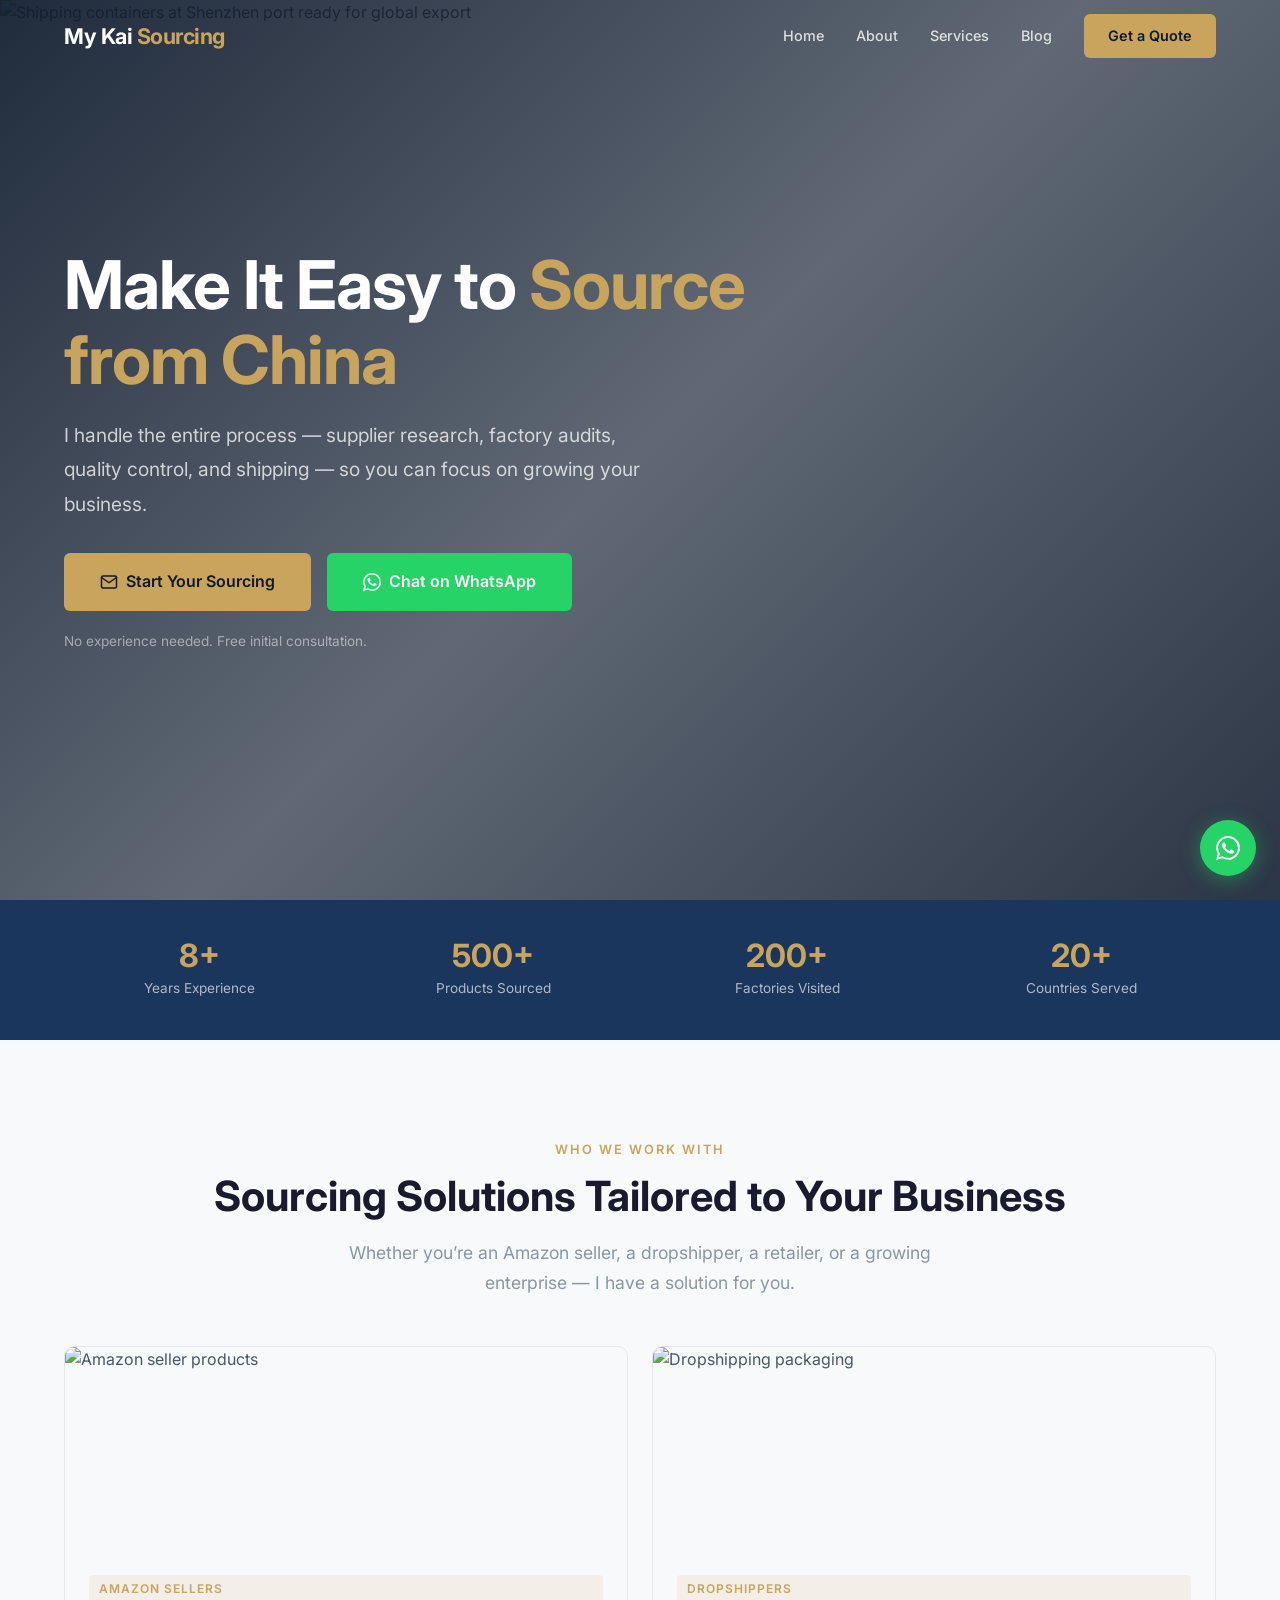
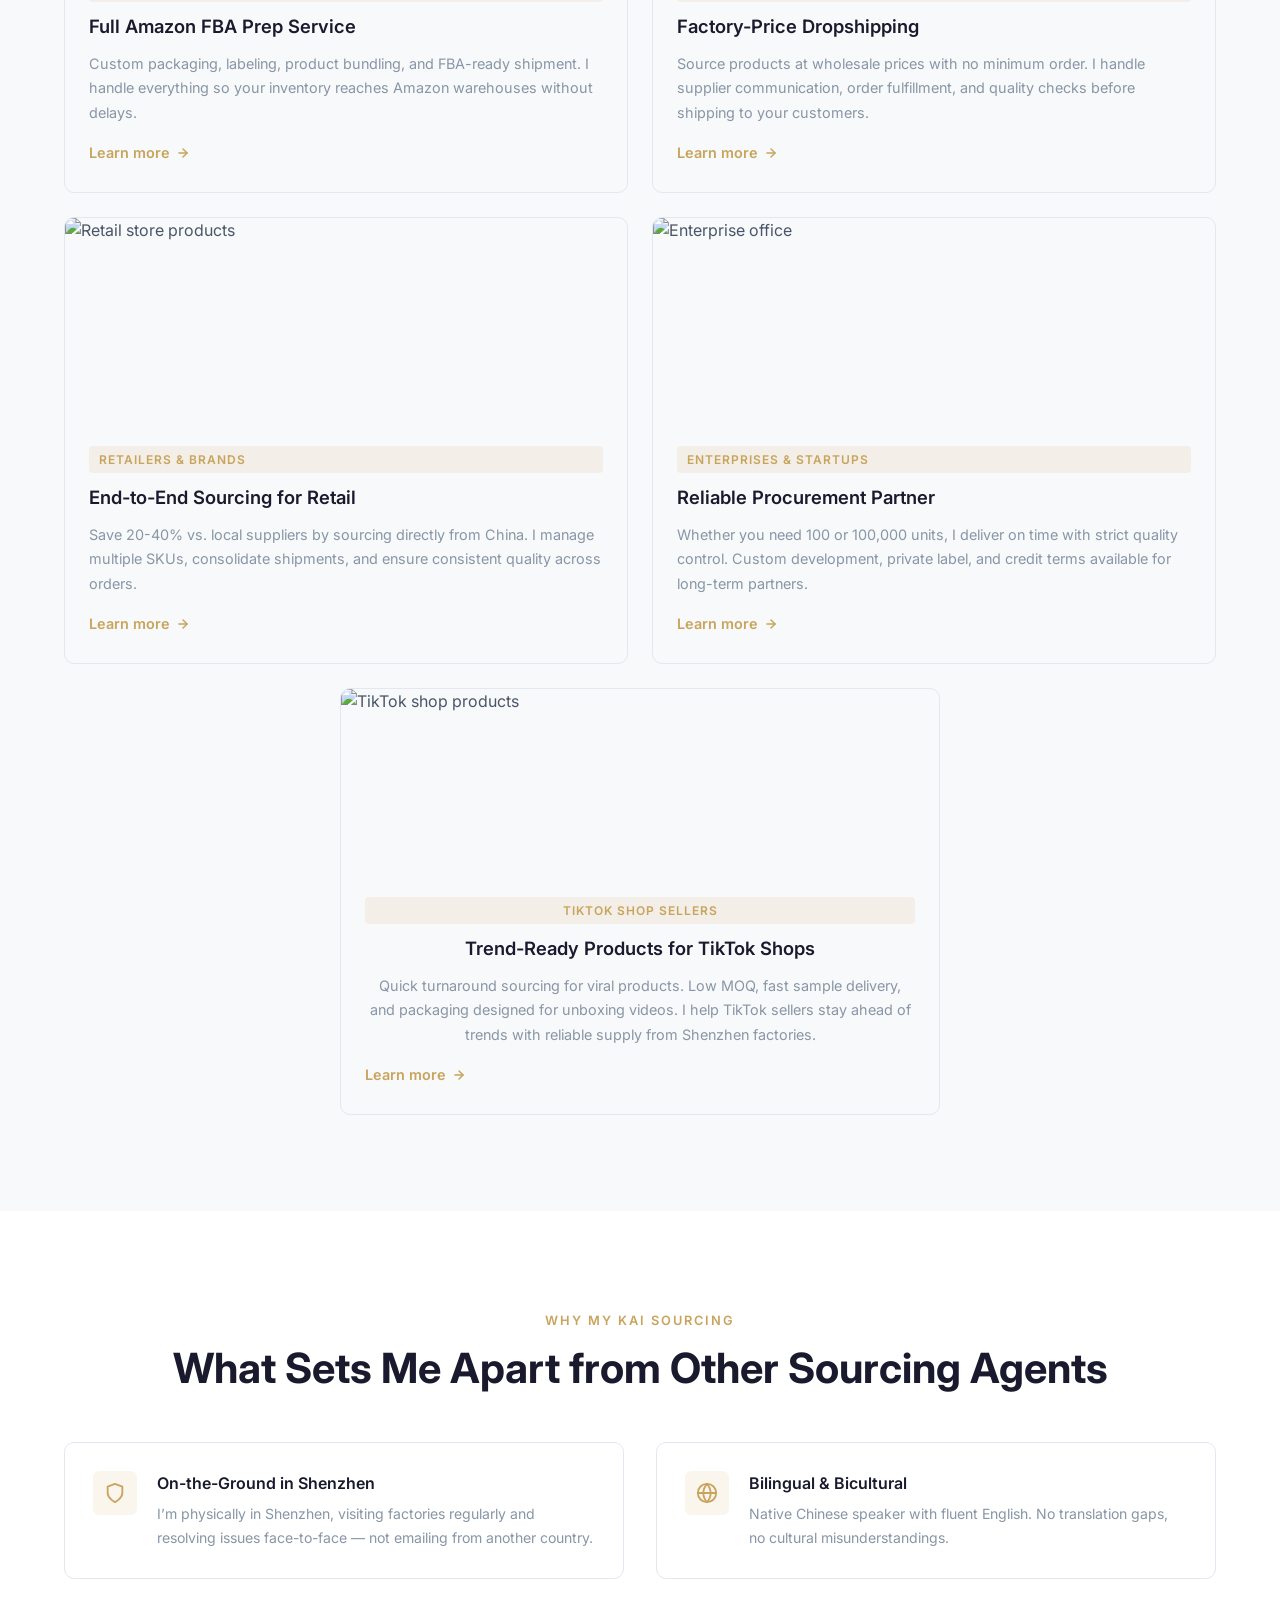
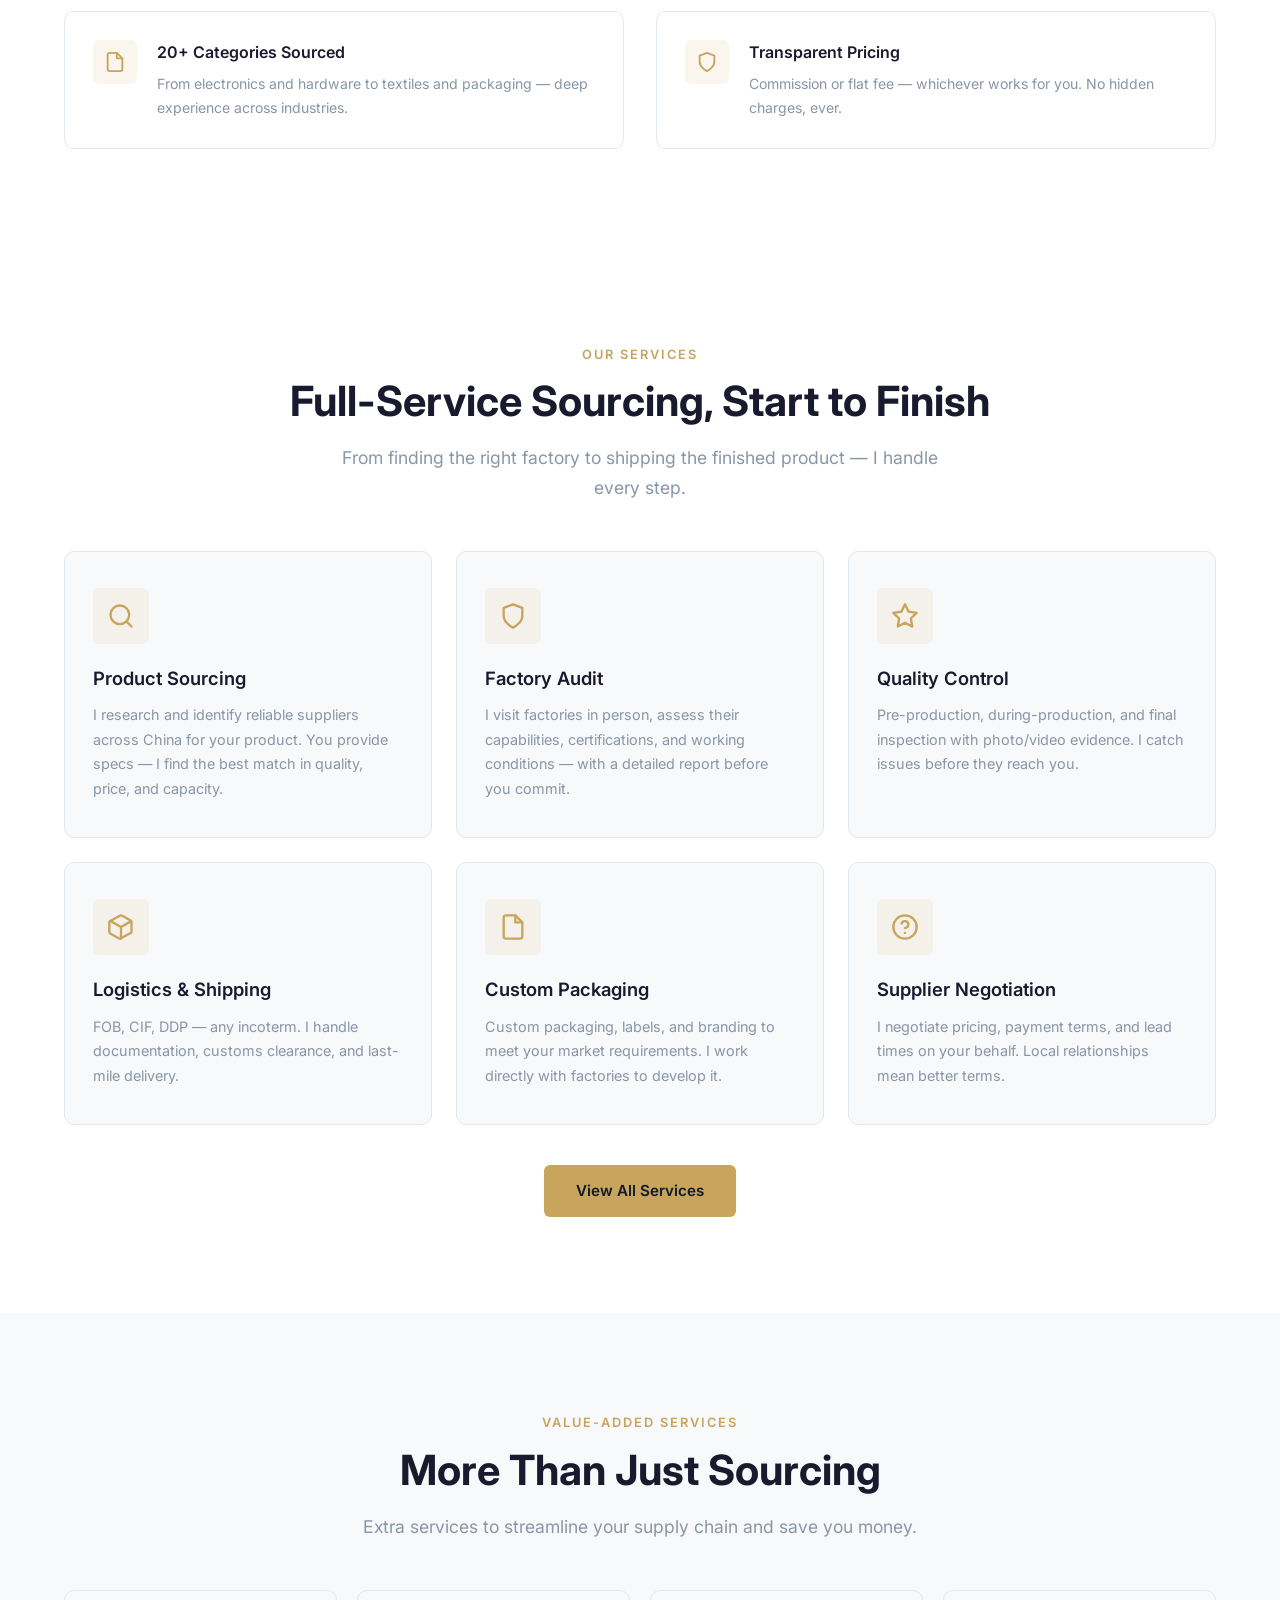
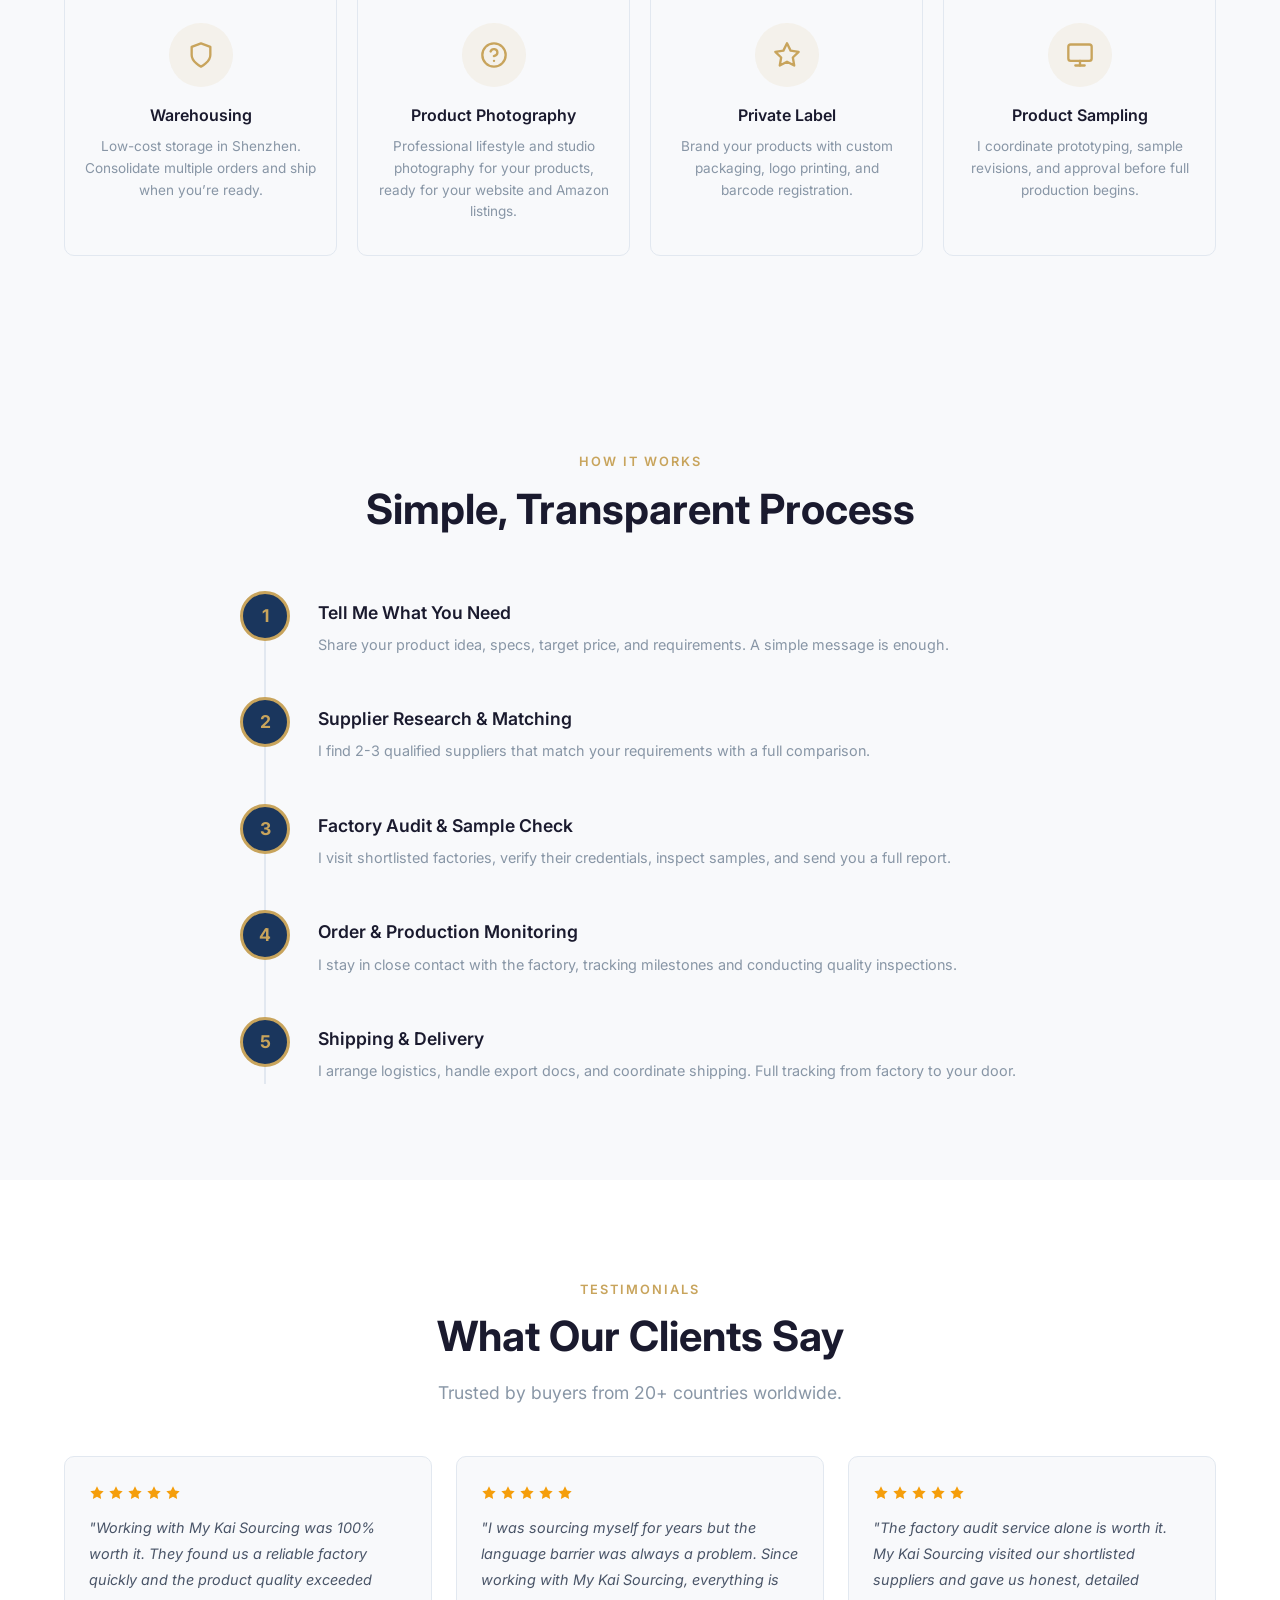
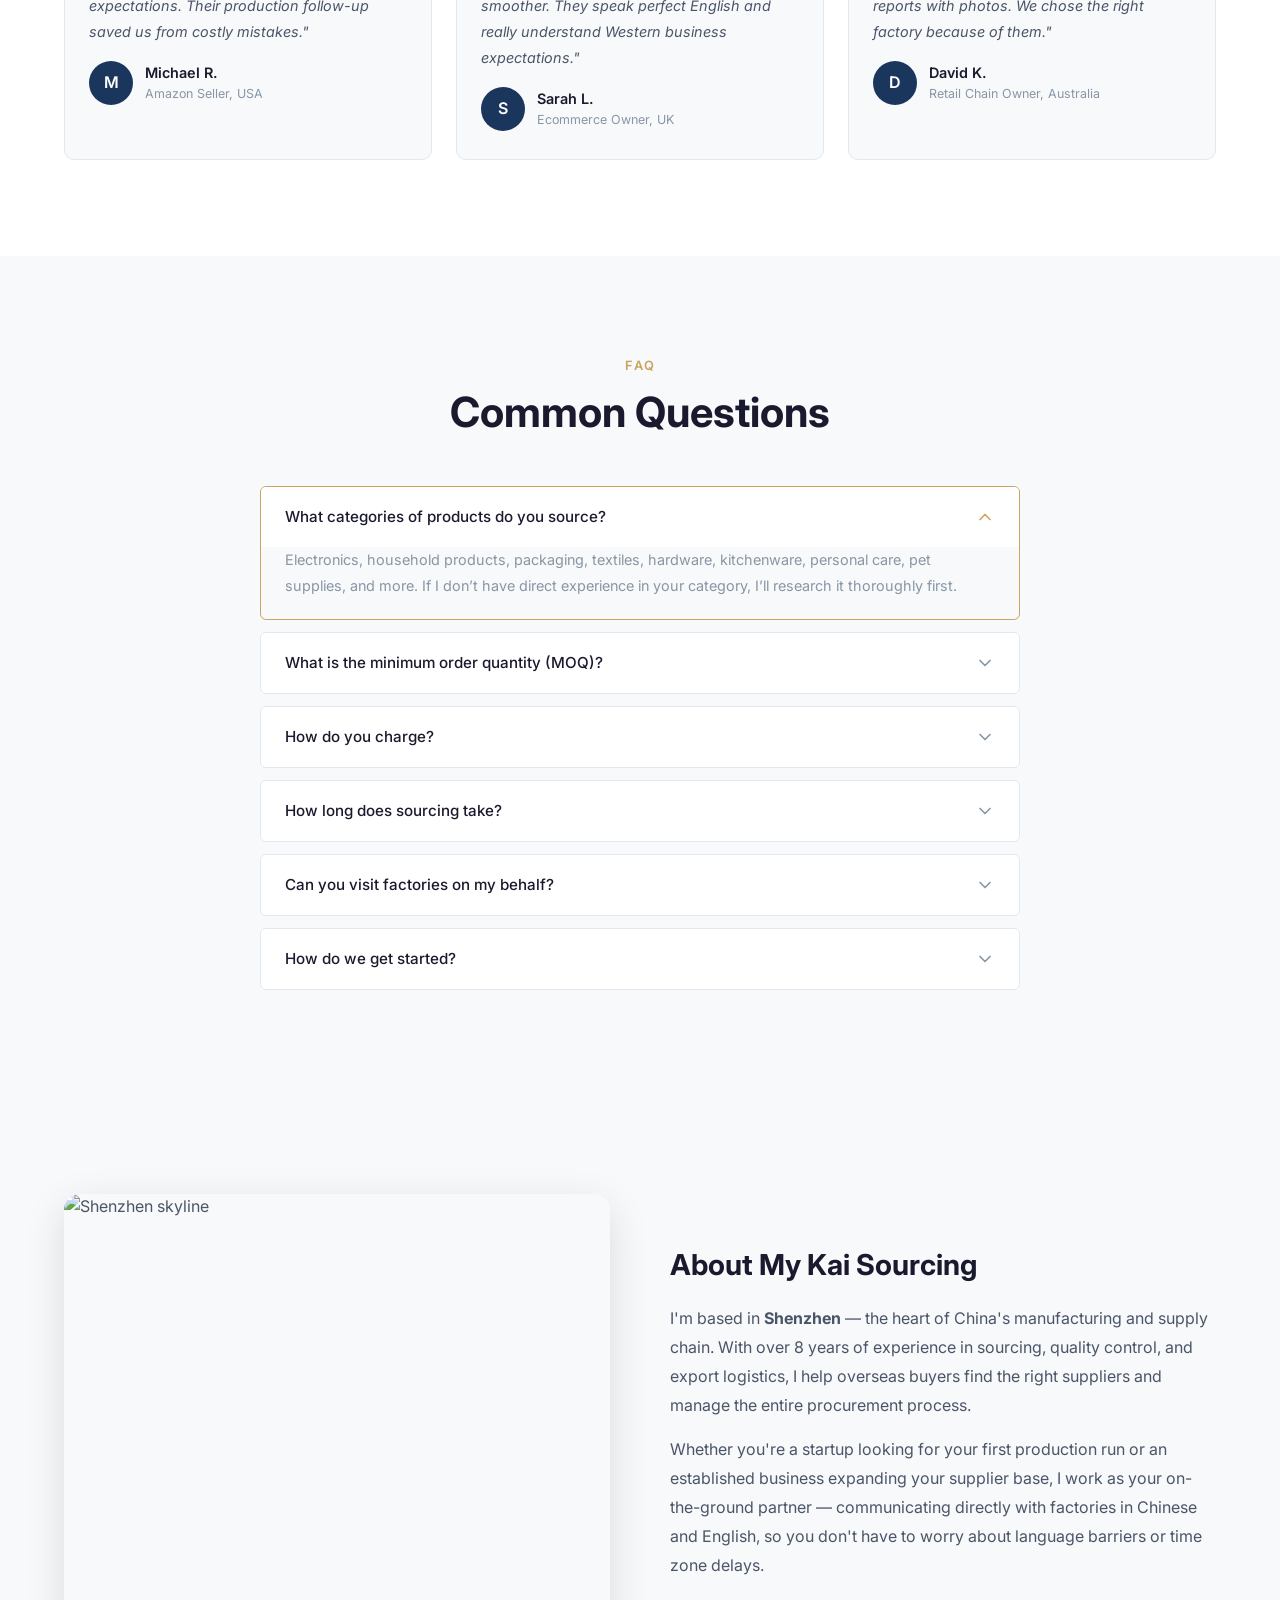
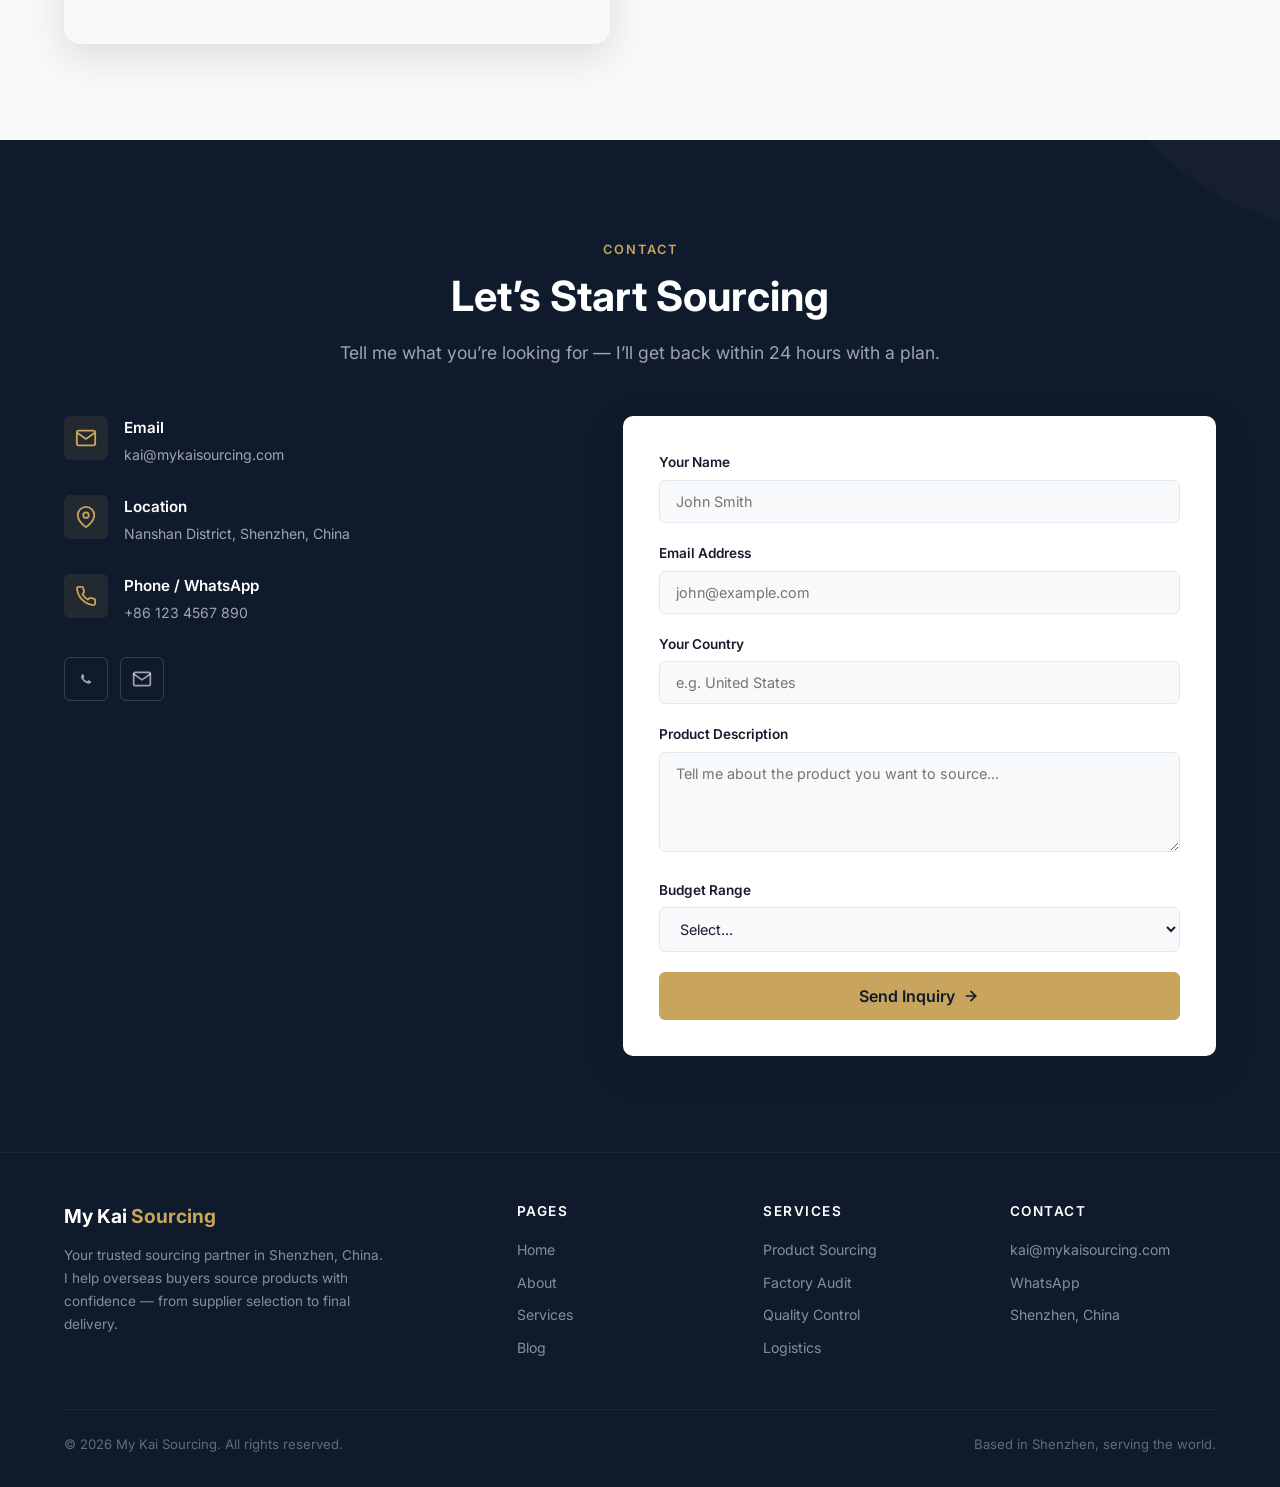
==== commit eacfdffa: "Convert to single-page site - all content on index.html" ====
--- a/index.html
+++ b/index.html
@@ -45,12 +45,12 @@
 <!-- Navigation -->
 <nav class="nav" role="navigation">
   <div class="container">
-    <a href="index.html" class="nav-logo">My Kai<span> Sourcing</span></a>
+    <a href="#hero" class="nav-logo">My Kai<span> Sourcing</span></a>
     <div class="nav-links">
-      <a href="index.html">Home</a>
-      <a href="about.html">About</a>
-      <a href="services.html">Services</a>
-      <a href="blog/index.html">Blog</a>
+      <a href="#hero">Home</a>
+      <a href="#about">About</a>
+      <a href="#services">Services</a>
+      <a href="#blog">Blog</a>
       <a href="index.html#contact" class="nav-cta">Get a Quote</a>
     </div>
     <button class="nav-toggle" aria-label="Toggle navigation menu"><span></span><span></span><span></span></button>
@@ -262,7 +262,7 @@
       </div>
     </div>
     <div class="text-center reveal" style="margin-top:40px;">
-      <a href="services.html" class="btn btn-primary">View All Services</a>
+      <a href="#services" class="btn btn-primary">View All Services</a>
     </div>
   </div>
 </section>
@@ -400,6 +400,21 @@
       <div class="faq-item">
         <button class="faq-question">How do we get started?<svg class="faq-icon" viewBox="0 0 24 24" fill="none" stroke="currentColor" stroke-width="2" stroke-linecap="round" stroke-linejoin="round"><polyline points="6 9 12 15 18 9"/></svg></button>
         <div class="faq-answer"><div class="faq-answer-inner">Send me a message through the form below, email me, or reach out on WhatsApp. I’ll get back to you within 24 hours.</div></div>
+      </div>
+    </div>
+  </div>
+</section>
+
+
+<!-- ===== About ===== -->
+<section class="section" id="about">
+  <div class="container">
+    <div class="about-intro">
+      <div class="about-intro-img"><img src="https://images.unsplash.com/photo-1566576912327-bcb2e4cbe53a?w=800&q=80" alt="Shenzhen skyline" loading="lazy"></div>
+      <div class="about-intro-text">
+        <h2>About My Kai Sourcing</h2>
+        <p>I'm based in <strong>Shenzhen</strong> — the heart of China's manufacturing and supply chain. With over 8 years of experience in sourcing, quality control, and export logistics, I help overseas buyers find the right suppliers and manage the entire procurement process.</p>
+        <p>Whether you're a startup looking for your first production run or an established business expanding your supplier base, I work as your on-the-ground partner — communicating directly with factories in Chinese and English, so you don't have to worry about language barriers or time zone delays.</p>
       </div>
     </div>
   </div>
@@ -457,17 +472,17 @@
       </div>
       <div class="footer-col">
         <h4>Pages</h4>
-        <a href="index.html">Home</a>
-        <a href="about.html">About</a>
-        <a href="services.html">Services</a>
-        <a href="blog/index.html">Blog</a>
+        <a href="#hero">Home</a>
+        <a href="#about">About</a>
+        <a href="#services">Services</a>
+        <a href="#blog">Blog</a>
       </div>
       <div class="footer-col">
         <h4>Services</h4>
-        <a href="services.html">Product Sourcing</a>
-        <a href="services.html">Factory Audit</a>
-        <a href="services.html">Quality Control</a>
-        <a href="services.html">Logistics</a>
+        <a href="#services">Product Sourcing</a>
+        <a href="#services">Factory Audit</a>
+        <a href="#services">Quality Control</a>
+        <a href="#services">Logistics</a>
       </div>
       <div class="footer-col">
         <h4>Contact</h4>
